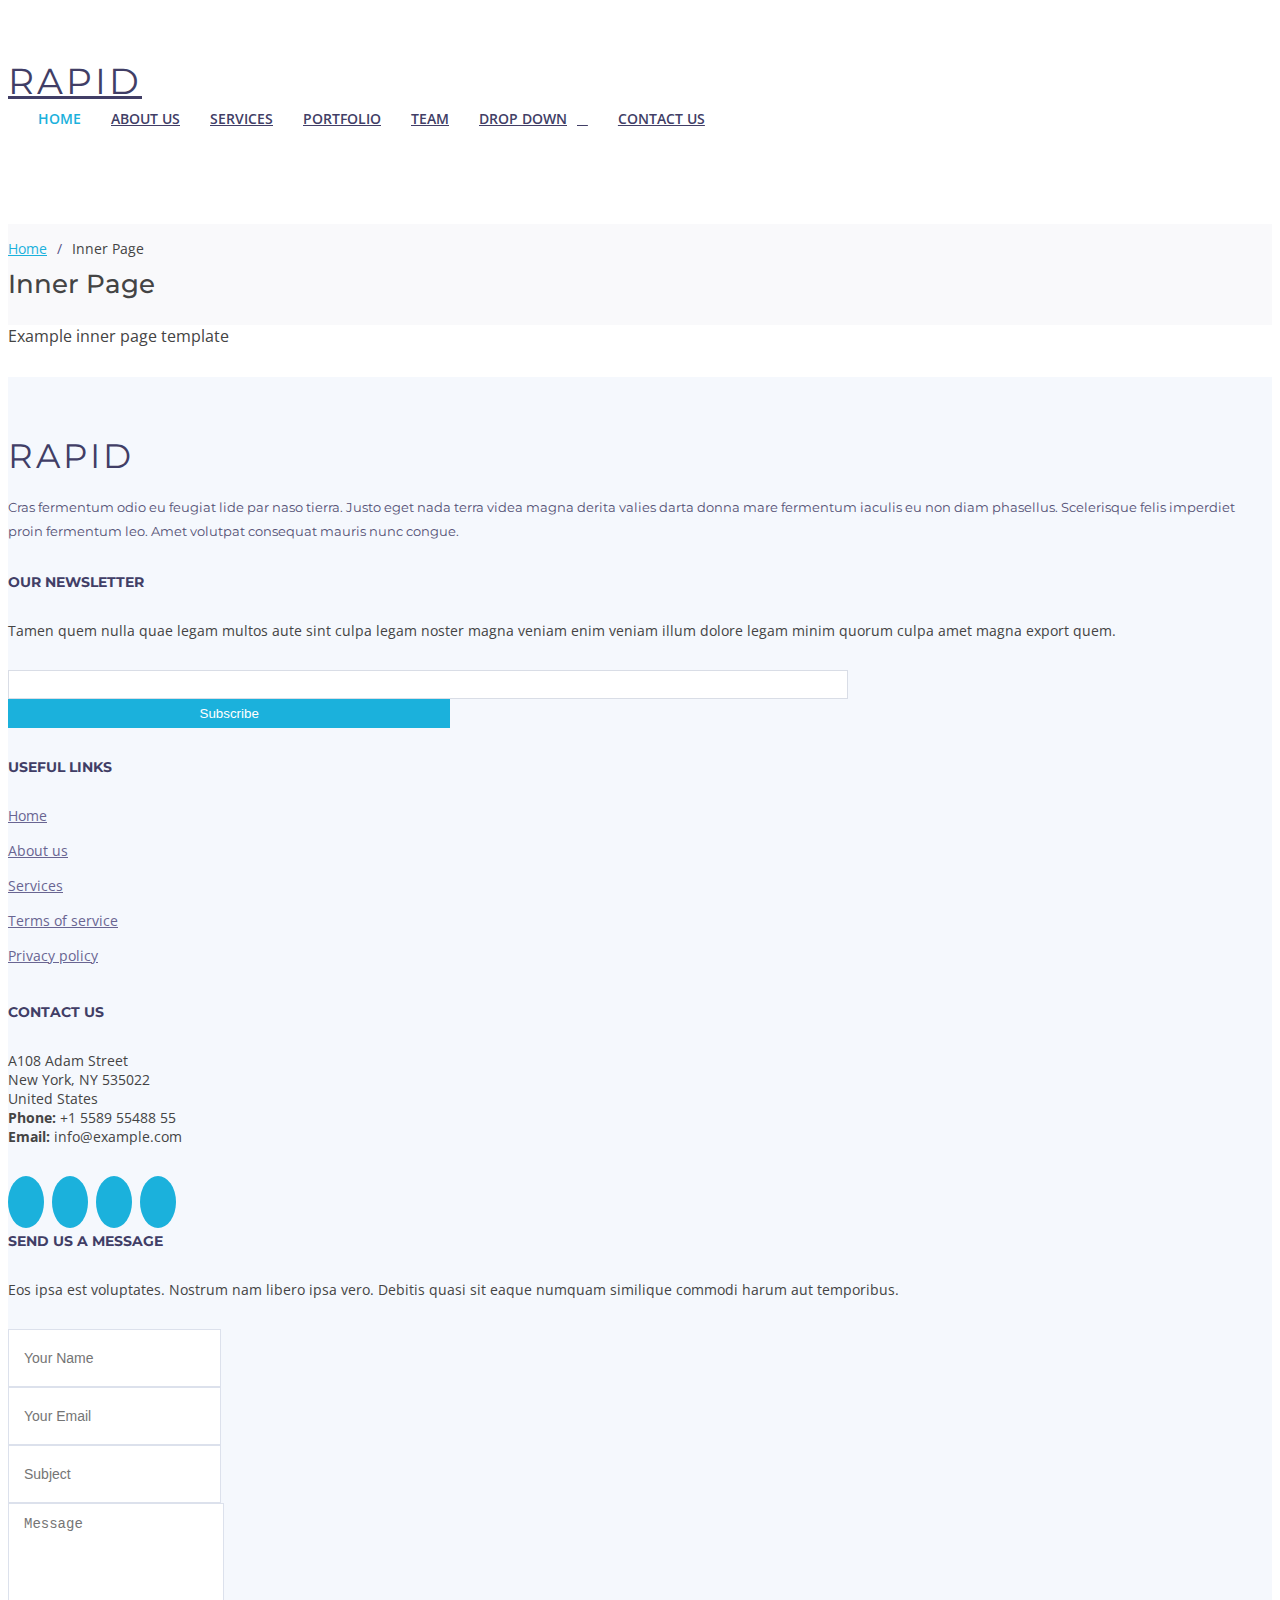
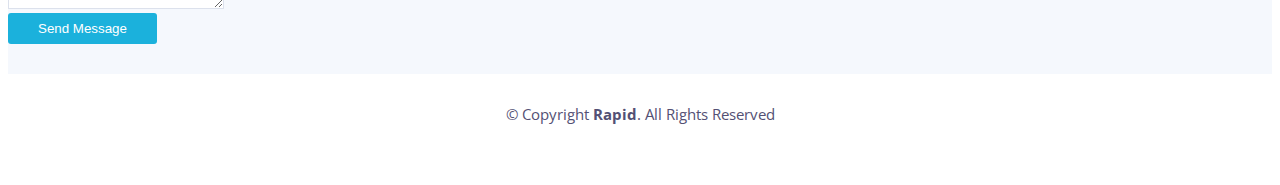
==== inner-page.html @ c9c9fbab "Add files via upload" ====
<!DOCTYPE html>
<html lang="en">

<head>
  <meta charset="utf-8">
  <meta content="width=device-width, initial-scale=1.0" name="viewport">

  <title>Inner Page - Rapid Bootstrap Template</title>
  <meta content="" name="description">
  <meta content="" name="keywords">

  <!-- Favicons -->
  <link href="assets/img/favicon.png" rel="icon">
  <link href="assets/img/apple-touch-icon.png" rel="apple-touch-icon">

  <!-- Google Fonts -->
  <link href="https://fonts.googleapis.com/css?family=Open+Sans:300,300i,400,400i,600,600i,700,700i|Montserrat:300,400,500,600,700" rel="stylesheet">

  <!-- Vendor CSS Files -->
  <link href="assets/vendor/bootstrap/css/bootstrap.min.css" rel="stylesheet">
  <link href="assets/vendor/font-awesome/css/font-awesome.min.css" rel="stylesheet">
  <link href="assets/vendor/ionicons/css/ionicons.min.css" rel="stylesheet">
  <link href="assets/vendor/venobox/venobox.css" rel="stylesheet">
  <link href="assets/vendor/owl.carousel/assets/owl.carousel.min.css" rel="stylesheet">
  <link href="assets/vendor/aos/aos.css" rel="stylesheet">

  <!-- Template Main CSS File -->
  <link href="assets/css/style.css" rel="stylesheet">

  <!-- =======================================================
  * Template Name: Rapid - v2.3.0
  * Template URL: https://bootstrapmade.com/rapid-multipurpose-bootstrap-business-template/
  * Author: BootstrapMade.com
  * License: https://bootstrapmade.com/license/
  ======================================================== -->
</head>

<body>

  <!-- ======= Top Bar ======= -->
  <div id="topbar" class="d-none d-lg-flex align-items-end fixed-top ">
    <div class="container d-flex justify-content-end">
      <div class="social-links">
        <a href="#" class="twitter"><i class="fa fa-twitter"></i></a>
        <a href="#" class="facebook"><i class="fa fa-facebook"></i></a>
        <a href="#" class="linkedin"><i class="fa fa-linkedin"></i></a>
        <a href="#" class="instagram"><i class="fa fa-instagram"></i></a>
      </div>
    </div>
  </div>

  <!-- ======= Header ======= -->
  <header id="header" class="fixed-top ">
    <div class="container d-flex align-items-center">

      <h1 class="logo mr-auto"><a href="index.html">Rapid</a></h1>
      <!-- Uncomment below if you prefer to use an image logo -->
      <!-- <a href="index.html" class="logo mr-auto"><img src="assets/img/logo.png" alt="" class="img-fluid"></a>-->

      <nav class="main-nav d-none d-lg-block">
        <ul>
          <li class="active"><a href="index.html">Home</a></li>
          <li><a href="#about">About Us</a></li>
          <li><a href="#services">Services</a></li>
          <li><a href="#portfolio">Portfolio</a></li>
          <li><a href="#team">Team</a></li>
          <li class="drop-down"><a href="">Drop Down</a>
            <ul>
              <li><a href="#">Drop Down 1</a></li>
              <li class="drop-down"><a href="#">Drop Down 2</a>
                <ul>
                  <li><a href="#">Deep Drop Down 1</a></li>
                  <li><a href="#">Deep Drop Down 2</a></li>
                  <li><a href="#">Deep Drop Down 3</a></li>
                  <li><a href="#">Deep Drop Down 4</a></li>
                  <li><a href="#">Deep Drop Down 5</a></li>
                </ul>
              </li>
              <li><a href="#">Drop Down 3</a></li>
              <li><a href="#">Drop Down 4</a></li>
              <li><a href="#">Drop Down 5</a></li>
            </ul>
          </li>
          <li><a href="#footer">Contact Us</a></li>
        </ul>
      </nav><!-- .main-nav-->

    </div>
  </header><!-- End Header -->

  <main id="main">

    <!-- ======= Breadcrumbs ======= -->
    <section id="breadcrumbs" class="breadcrumbs">
      <div class="container">

        <ol>
          <li><a href="index.html">Home</a></li>
          <li>Inner Page</li>
        </ol>
        <h2>Inner Page</h2>

      </div>
    </section><!-- End Breadcrumbs -->

    <section class="inner-page pt-4">
      <div class="container">
        <p>
          Example inner page template
        </p>
      </div>
    </section>

  </main><!-- End #main -->

  <!-- ======= Footer ======= -->
  <footer id="footer" class="section-bg">
    <div class="footer-top">
      <div class="container">

        <div class="row">

          <div class="col-lg-6">

            <div class="row">

              <div class="col-sm-6">

                <div class="footer-info">
                  <h3>Rapid</h3>
                  <p>Cras fermentum odio eu feugiat lide par naso tierra. Justo eget nada terra videa magna derita valies darta donna mare fermentum iaculis eu non diam phasellus. Scelerisque felis imperdiet proin fermentum leo. Amet volutpat consequat mauris nunc congue.</p>
                </div>

                <div class="footer-newsletter">
                  <h4>Our Newsletter</h4>
                  <p>Tamen quem nulla quae legam multos aute sint culpa legam noster magna veniam enim veniam illum dolore legam minim quorum culpa amet magna export quem.</p>
                  <form action="" method="post">
                    <input type="email" name="email"><input type="submit" value="Subscribe">
                  </form>
                </div>

              </div>

              <div class="col-sm-6">
                <div class="footer-links">
                  <h4>Useful Links</h4>
                  <ul>
                    <li><a href="#">Home</a></li>
                    <li><a href="#about">About us</a></li>
                    <li><a href="#">Services</a></li>
                    <li><a href="#">Terms of service</a></li>
                    <li><a href="#">Privacy policy</a></li>
                  </ul>
                </div>

                <div class="footer-links">
                  <h4>Contact Us</h4>
                  <p>
                    A108 Adam Street <br>
                    New York, NY 535022<br>
                    United States <br>
                    <strong>Phone:</strong> +1 5589 55488 55<br>
                    <strong>Email:</strong> info@example.com<br>
                  </p>
                </div>

                <div class="social-links">
                  <a href="#" class="twitter"><i class="fa fa-twitter"></i></a>
                  <a href="#" class="facebook"><i class="fa fa-facebook"></i></a>
                  <a href="#" class="instagram"><i class="fa fa-instagram"></i></a>
                  <a href="#" class="linkedin"><i class="fa fa-linkedin"></i></a>
                </div>

              </div>

            </div>

          </div>

          <div class="col-lg-6">

            <div class="form">

              <h4>Send us a message</h4>
              <p>Eos ipsa est voluptates. Nostrum nam libero ipsa vero. Debitis quasi sit eaque numquam similique commodi harum aut temporibus.</p>

              <form action="forms/contact.php" method="post" role="form" class="php-email-form">
                <div class="form-group">
                  <input type="text" name="name" class="form-control" id="name" placeholder="Your Name" data-rule="minlen:4" data-msg="Please enter at least 4 chars" />
                  <div class="validate"></div>
                </div>
                <div class="form-group">
                  <input type="email" class="form-control" name="email" id="email" placeholder="Your Email" data-rule="email" data-msg="Please enter a valid email" />
                  <div class="validate"></div>
                </div>
                <div class="form-group">
                  <input type="text" class="form-control" name="subject" id="subject" placeholder="Subject" data-rule="minlen:4" data-msg="Please enter at least 8 chars of subject" />
                  <div class="validate"></div>
                </div>
                <div class="form-group">
                  <textarea class="form-control" name="message" rows="5" data-rule="required" data-msg="Please write something for us" placeholder="Message"></textarea>
                  <div class="validate"></div>
                </div>

                <div class="mb-3">
                  <div class="loading">Loading</div>
                  <div class="error-message"></div>
                  <div class="sent-message">Your message has been sent. Thank you!</div>
                </div>

                <div class="text-center"><button type="submit" title="Send Message">Send Message</button></div>
              </form>

            </div>

          </div>

        </div>

      </div>
    </div>

    <div class="container">
      <div class="copyright">
        &copy; Copyright <strong>Rapid</strong>. All Rights Reserved
      </div>
      <div class="credits">
        <!--
        All the links in the footer should remain intact.
        You can delete the links only if you purchased the pro version.
        Licensing information: https://bootstrapmade.com/license/
        Purchase the pro version with working PHP/AJAX contact form: https://bootstrapmade.com/buy/?theme=Rapid
      -->
        Designed by <a href="https://bootstrapmade.com/">BootstrapMade</a>
      </div>
    </div>
  </footer><!-- End  Footer -->

  <a href="#" class="back-to-top"><i class="fa fa-chevron-up"></i></a>

  <!-- Vendor JS Files -->
  <script src="assets/vendor/jquery/jquery.min.js"></script>
  <script src="assets/vendor/bootstrap/js/bootstrap.bundle.min.js"></script>
  <script src="assets/vendor/jquery.easing/jquery.easing.min.js"></script>
  <script src="assets/vendor/php-email-form/validate.js"></script>
  <script src="assets/vendor/isotope-layout/isotope.pkgd.min.js"></script>
  <script src="assets/vendor/counterup/counterup.min.js"></script>
  <script src="assets/vendor/venobox/venobox.min.js"></script>
  <script src="assets/vendor/owl.carousel/owl.carousel.min.js"></script>
  <script src="assets/vendor/waypoints/jquery.waypoints.min.js"></script>
  <script src="assets/vendor/aos/aos.js"></script>

  <!-- Template Main JS File -->
  <script src="assets/js/main.js"></script>

</body>

</html>
---- assets/css/style.css ----
/**
* Template Name: Rapid - v2.3.0
* Template URL: https://bootstrapmade.com/rapid-multipurpose-bootstrap-business-template/
* Author: BootstrapMade.com
* License: https://bootstrapmade.com/license/
*/

/*--------------------------------------------------------------
# General
--------------------------------------------------------------*/
body {
  background: #fff;
  color: #444;
  font-family: "Open Sans", sans-serif;
}

a {
  color: #1bb1dc;
  transition: 0.5s;
}

a:hover, a:active, a:focus {
  color: #0a98c0;
  outline: none;
  text-decoration: none;
}

p {
  padding: 0;
  margin: 0 0 30px 0;
}

h1, h2, h3, h4, h5, h6 {
  font-family: "Montserrat", sans-serif;
  font-weight: 400;
  margin: 0 0 20px 0;
  padding: 0;
}

/* Back to top button */
.back-to-top {
  position: fixed;
  display: none;
  background: #1bb1dc;
  color: #fff;
  width: 44px;
  height: 44px;
  text-align: center;
  line-height: 1;
  font-size: 16px;
  border-radius: 50%;
  right: 15px;
  bottom: 15px;
  transition: background 0.5s;
  z-index: 11;
}

.back-to-top i {
  padding-top: 12px;
  color: #fff;
}

@media (max-width: 768px) {
  .back-to-top {
    bottom: 15px;
  }
}

/* Prelaoder */
#preloader {
  position: fixed;
  top: 0;
  left: 0;
  right: 0;
  bottom: 0;
  z-index: 9999;
  overflow: hidden;
  background: #fff;
}

#preloader:before {
  content: "";
  position: fixed;
  top: calc(50% - 30px);
  left: calc(50% - 30px);
  border: 6px solid #f2f2f2;
  border-top: 6px solid #1bb1dc;
  border-radius: 50%;
  width: 60px;
  height: 60px;
  -webkit-animation: animate-preloader 1s linear infinite;
  animation: animate-preloader 1s linear infinite;
}

@-webkit-keyframes animate-preloader {
  0% {
    transform: rotate(0deg);
  }
  100% {
    transform: rotate(360deg);
  }
}

@keyframes animate-preloader {
  0% {
    transform: rotate(0deg);
  }
  100% {
    transform: rotate(360deg);
  }
}

/*--------------------------------------------------------------
# Disable aos animation delay on mobile devices
--------------------------------------------------------------*/
@media screen and (max-width: 768px) {
  [data-aos-delay] {
    transition-delay: 0 !important;
  }
}

/*--------------------------------------------------------------
# Top Bar
--------------------------------------------------------------*/
#topbar {
  background: #fff;
  height: 40px;
  font-size: 16px;
  transition: all 0.5s;
}

#topbar.topbar-transparent {
  background: transparent;
}

#topbar.topbar-scrolled {
  top: -40px;
}

#topbar .social-links a {
  color: #413e66;
  padding-left: 20px;
  display: inline-block;
  line-height: 1px;
  transition: 0.3s;
}

#topbar .social-links a:hover {
  color: #1bb1dc;
}

#topbar .social-links a:first-child {
  border-left: 0;
}

/*--------------------------------------------------------------
# Header
--------------------------------------------------------------*/
#header {
  background: #fff;
  transition: all 0.5s;
  z-index: 997;
  padding: 15px 0;
  top: 40px;
}

#header.header-transparent {
  background: transparent;
}

#header.header-scrolled {
  top: 0;
  background: #fff;
  box-shadow: 0px 0px 30px rgba(127, 137, 161, 0.3);
}

#header .logo {
  font-size: 36px;
  margin: 0;
  padding: 0;
  line-height: 1;
  font-weight: 400;
  letter-spacing: 3px;
  text-transform: uppercase;
}

#header .logo a {
  color: #413e66;
}

#header .logo img {
  max-height: 40px;
}

@media (max-width: 992px) {
  #header {
    top: 0;
  }
  #header .logo {
    font-size: 28px;
  }
}

/*--------------------------------------------------------------
# Navigation Menu
--------------------------------------------------------------*/
/* Desktop Navigation */
.main-nav {
  /* Drop Down */
  /* Deep Drop Down */
}

.main-nav, .main-nav * {
  margin: 0;
  padding: 0;
  list-style: none;
}

.main-nav > ul > li {
  position: relative;
  white-space: nowrap;
  float: left;
  padding-left: 30px;
}

.main-nav a {
  display: block;
  position: relative;
  color: #413e66;
  padding: 10px 0;
  transition: 0.3s;
  font-size: 14px;
  font-family: "Open Sans", sans-serif;
  text-transform: uppercase;
  font-weight: 600;
}

.main-nav a:hover, .main-nav .active > a, .main-nav li:hover > a {
  color: #1bb1dc;
  text-decoration: none;
}

.main-nav .drop-down ul {
  display: block;
  position: absolute;
  left: 15px;
  top: calc(100% - 30px);
  z-index: 99;
  opacity: 0;
  visibility: hidden;
  padding: 10px 0;
  background: #fff;
  box-shadow: 0px 0px 30px rgba(127, 137, 161, 0.25);
  transition: ease all 0.3s;
}

.main-nav .drop-down:hover > ul {
  opacity: 1;
  top: 100%;
  visibility: visible;
}

.main-nav .drop-down li {
  min-width: 180px;
  position: relative;
}

.main-nav .drop-down ul a {
  padding: 10px 20px;
  font-size: 14px;
  font-weight: 500;
  text-transform: none;
  color: #065e77;
}

.main-nav .drop-down ul a:hover, .main-nav .drop-down ul .active > a, .main-nav .drop-down ul li:hover > a {
  color: #1bb1dc;
}

.main-nav .drop-down > a:after {
  content: "\f107";
  font-family: FontAwesome;
  padding-left: 10px;
}

.main-nav .drop-down .drop-down ul {
  top: 0;
  left: calc(100% - 30px);
}

.main-nav .drop-down .drop-down:hover > ul {
  opacity: 1;
  top: 0;
  left: 100%;
}

.main-nav .drop-down .drop-down > a {
  padding-right: 35px;
}

.main-nav .drop-down .drop-down > a:after {
  content: "\f105";
  position: absolute;
  right: 15px;
}

/* Mobile Navigation */
.mobile-nav {
  position: fixed;
  top: 0;
  bottom: 0;
  z-index: 9999;
  overflow-y: auto;
  left: -260px;
  width: 260px;
  padding-top: 18px;
  background: rgba(40, 38, 70, 0.8);
  transition: 0.4s;
}

.mobile-nav * {
  margin: 0;
  padding: 0;
  list-style: none;
}

.mobile-nav a {
  display: block;
  position: relative;
  color: #fff;
  padding: 10px 20px;
  font-weight: 500;
}

.mobile-nav a:hover, .mobile-nav .active > a, .mobile-nav li:hover > a {
  color: #8dc2fa;
  text-decoration: none;
}

.mobile-nav .drop-down > a:after {
  content: "\f078";
  font-family: FontAwesome;
  padding-left: 10px;
  position: absolute;
  right: 15px;
}

.mobile-nav .active.drop-down > a:after {
  content: "\f077";
}

.mobile-nav .drop-down > a {
  padding-right: 35px;
}

.mobile-nav .drop-down ul {
  display: none;
  overflow: hidden;
}

.mobile-nav .drop-down li {
  padding-left: 20px;
}

.mobile-nav-toggle {
  position: fixed;
  right: 0;
  top: 0;
  z-index: 9998;
  border: 0;
  background: none;
  font-size: 24px;
  transition: all 0.4s;
  outline: none !important;
  line-height: 1;
  cursor: pointer;
  text-align: right;
}

.mobile-nav-toggle i {
  margin: 18px 18px 0 0;
  color: #065e77;
}

.mobile-nav-overly {
  width: 100%;
  height: 100%;
  z-index: 9997;
  top: 0;
  left: 0;
  position: fixed;
  background: rgba(40, 38, 70, 0.8);
  overflow: hidden;
  display: none;
}

.mobile-nav-active {
  overflow: hidden;
}

.mobile-nav-active .mobile-nav {
  left: 0;
}

.mobile-nav-active .mobile-nav-toggle i {
  color: #fff;
}

/*--------------------------------------------------------------
# Hero Section
--------------------------------------------------------------*/
#hero {
  width: 100%;
  height: 100vh;
  position: relative;
  background: #f5f8fd url("../img/intro-bg.jpg") center top no-repeat;
  background-size: cover;
}

@media (max-width: 767px) {
  #hero {
    height: auto;
    padding: 100px 0 60px 0;
  }
  #hero .container {
    height: auto !important;
  }
  #hero .intro-img {
    width: 80%;
  }
}

@media (min-width: 992px) {
  #hero .intro-info {
    padding-top: 80px;
  }
}

@media (max-width: 767px) {
  #hero .intro-info {
    text-align: center;
    padding-top: 40px;
  }
}

#hero .intro-info h2 {
  color: #413e66;
  margin-bottom: 40px;
  font-size: 48px;
  font-weight: 700;
}

#hero .intro-info h2 span {
  color: #1bb1dc;
}

@media (max-width: 767px) {
  #hero .intro-info h2 {
    font-size: 34px;
    margin-bottom: 30px;
  }
}

#hero .intro-info .btn-get-started, #hero .intro-info .btn-services {
  font-family: "Montserrat", sans-serif;
  font-size: 13px;
  font-weight: 600;
  text-transform: uppercase;
  letter-spacing: 1px;
  display: inline-block;
  padding: 10px 32px;
  border-radius: 4px;
  transition: 0.5s;
  color: #fff;
  background: #1bb1dc;
  color: #fff;
}

#hero .intro-info .btn-get-started:hover, #hero .intro-info .btn-services:hover {
  background: #0a98c0;
}

/*--------------------------------------------------------------
# Sections
--------------------------------------------------------------*/
section {
  overflow: hidden;
}

/* Sections Header
--------------------------------*/
.section-header h3 {
  font-size: 36px;
  color: #413e66;
  text-align: center;
  font-weight: 700;
  position: relative;
  font-family: "Montserrat", sans-serif;
}

.section-header p {
  text-align: center;
  margin: auto;
  font-size: 15px;
  padding-bottom: 60px;
  color: #535074;
  width: 50%;
}

@media (max-width: 767px) {
  .section-header p {
    width: 100%;
  }
}

/* Section with background
--------------------------------*/
.section-bg {
  background: #f5f8fd;
}

/* About Us Section
--------------------------------*/
#about {
  padding: 80px 0;
}

#about .about-content {
  padding-top: 40px;
}

#about .about-content h2 {
  color: #413e66;
  font-family: "Montserrat", sans-serif;
  font-weight: 700;
}

#about .about-content h3 {
  color: #696592;
  font-weight: 400;
  font-size: 22px;
  font-style: italic;
}

#about .about-content ul {
  list-style: none;
  padding: 0;
}

#about .about-content ul li {
  padding-bottom: 10px;
}

#about .about-content ul li i {
  font-size: 20px;
  padding-right: 4px;
  color: #1bb1dc;
}

#about .about-img {
  position: relative;
  margin: 30px 30px 30px 30px;
}

#about .about-img img {
  width: 100%;
  border: 8px solid #fff;
  transition: .5s;
}

#about .about-img img:hover {
  width: 100%;
  transform: scale(1.03);
}

#about .about-img::before {
  position: absolute;
  left: -31px;
  top: -30px;
  width: 90%;
  height: 92%;
  z-index: -1;
  content: '';
  background-color: #ebf1fa;
  transition: .5s;
}

#about .about-img::after {
  position: absolute;
  right: -31px;
  bottom: -30px;
  width: 90%;
  height: 92%;
  z-index: -1;
  content: '';
  background-color: #ebf1fa;
  transition: .5s;
}

/* Services Section
--------------------------------*/
#services {
  padding: 60px 0 40px 0;
}

#services .box {
  padding: 30px;
  position: relative;
  overflow: hidden;
  border-radius: 10px;
  margin: 0 10px 40px 10px;
  background: #fff;
  box-shadow: 0 10px 29px 0 rgba(68, 88, 144, 0.1);
  transition: all 0.3s ease-in-out;
  text-align: center;
}

#services .box:hover {
  transform: scale(1.1);
}

#services .icon {
  margin: 0 auto 15px auto;
  padding-top: 12px;
  display: inline-block;
  text-align: center;
  border-radius: 50%;
  width: 60px;
  height: 60px;
}

#services .icon i {
  font-size: 36px;
  line-height: 1;
}

#services .title {
  font-weight: 700;
  margin-bottom: 15px;
  font-size: 18px;
}

#services .title a {
  color: #111;
}

#services .box:hover .title a {
  color: #1bb1dc;
}

#services .description {
  font-size: 14px;
  line-height: 28px;
  margin-bottom: 0;
  text-align: left;
}

/* Why Us Section
--------------------------------*/
#why-us {
  padding: 60px 0;
}

@media (max-width: 991px) {
  #why-us .why-us-content {
    padding-top: 30px;
  }
}

#why-us .why-us-content .features {
  margin: 0 0 15px 0;
  padding: 0;
}

#why-us .why-us-content .features i {
  font-size: 36px;
  float: left;
}

#why-us .why-us-content .features h4 {
  font-size: 24px;
  font-weight: 600;
  margin-left: 56px;
  color: #413e66;
  margin-bottom: 5px;
}

#why-us .why-us-content .features p {
  font-size: 16px;
  margin-left: 56px;
  color: #555186;
}

#why-us .counters {
  padding-top: 40px;
}

#why-us .counters span {
  font-family: "Montserrat", sans-serif;
  font-weight: bold;
  font-size: 48px;
  display: block;
  color: #555186;
}

#why-us .counters p {
  padding: 0;
  margin: 0 0 20px 0;
  font-family: "Montserrat", sans-serif;
  font-size: 14px;
  color: #8a87b6;
}

/* Call To Action Section
--------------------------------*/
#call-to-action {
  background: #2d2b46;
  background-size: cover;
  padding: 40px 0;
}

#call-to-action .cta-title {
  color: #fff;
  font-size: 28px;
  font-weight: 700;
}

#call-to-action .cta-text {
  color: #fff;
}

@media (min-width: 991px) {
  #call-to-action .cta-btn-container {
    display: flex;
    align-items: center;
    justify-content: flex-end;
  }
}

#call-to-action .cta-btn {
  font-family: "Montserrat", sans-serif;
  font-weight: 700;
  font-size: 16px;
  letter-spacing: 1px;
  display: inline-block;
  padding: 8px 26px;
  border-radius: 3px;
  transition: 0.5s;
  margin: 10px;
  border: 3px solid #fff;
  color: #fff;
}

#call-to-action .cta-btn:hover {
  background: #1bb1dc;
  border: 3px solid #1bb1dc;
}

/* Features Section
--------------------------------*/
#features {
  padding: 80px 0;
}

#features h4 {
  font-weight: 600;
  font-size: 24px;
}

/* Portfolio Section
--------------------------------*/
#portfolio {
  padding: 60px 0;
}

#portfolio #portfolio-flters {
  padding: 0;
  margin: 5px 0 35px 0;
  list-style: none;
  text-align: center;
}

#portfolio #portfolio-flters li {
  cursor: pointer;
  margin: 15px 15px 15px 0;
  display: inline-block;
  padding: 6px 10px;
  font-size: 16px;
  line-height: 20px;
  color: #413e66;
  margin-bottom: 5px;
  transition: all 0.3s ease-in-out;
}

#portfolio #portfolio-flters li:hover, #portfolio #portfolio-flters li.filter-active {
  color: #1bb1dc;
}

#portfolio #portfolio-flters li:last-child {
  margin-right: 0;
}

#portfolio .portfolio-item {
  position: relative;
  overflow: hidden;
  margin-bottom: 30px;
}

#portfolio .portfolio-item .portfolio-wrap {
  overflow: hidden;
  position: relative;
  margin: 0;
}

#portfolio .portfolio-item .portfolio-wrap:hover img {
  opacity: 0.4;
  transition: 0.3s;
}

#portfolio .portfolio-item .portfolio-wrap .portfolio-info {
  position: absolute;
  top: 0;
  right: 0;
  bottom: 0;
  left: 0;
  display: flex;
  justify-content: center;
  align-items: center;
  flex-direction: column;
  text-align: center;
  opacity: 0;
  transition: 0.2s linear;
}

#portfolio .portfolio-item .portfolio-wrap .portfolio-info h4 {
  font-size: 22px;
  line-height: 1px;
  font-weight: 700;
  margin-bottom: 14px;
  padding-bottom: 0;
}

#portfolio .portfolio-item .portfolio-wrap .portfolio-info h4 a {
  color: #fff;
}

#portfolio .portfolio-item .portfolio-wrap .portfolio-info h4 a:hover {
  color: #1bb1dc;
}

#portfolio .portfolio-item .portfolio-wrap .portfolio-info p {
  padding: 0;
  margin: 0;
  color: #f8fcff;
  font-weight: 500;
  font-size: 14px;
  text-transform: uppercase;
}

#portfolio .portfolio-item .portfolio-wrap .portfolio-info .link-preview, #portfolio .portfolio-item .portfolio-wrap .portfolio-info .link-details {
  display: inline-block;
  line-height: 1;
  text-align: center;
  width: 36px;
  height: 36px;
  background: #1bb1dc;
  border-radius: 50%;
  margin: 10px 4px 0 4px;
}

#portfolio .portfolio-item .portfolio-wrap .portfolio-info .link-preview i, #portfolio .portfolio-item .portfolio-wrap .portfolio-info .link-details i {
  padding-top: 6px;
  font-size: 22px;
  color: #fff;
}

#portfolio .portfolio-item .portfolio-wrap .portfolio-info .link-preview:hover, #portfolio .portfolio-item .portfolio-wrap .portfolio-info .link-details:hover {
  background: #42c3e8;
}

#portfolio .portfolio-item .portfolio-wrap .portfolio-info .link-preview:hover i, #portfolio .portfolio-item .portfolio-wrap .portfolio-info .link-details:hover i {
  color: #fff;
}

#portfolio .portfolio-item .portfolio-wrap:hover {
  background: #282646;
}

#portfolio .portfolio-item .portfolio-wrap:hover .portfolio-info {
  opacity: 1;
}

/* Testimonials Section
--------------------------------*/
#testimonials {
  padding: 60px 0;
}

#testimonials .section-header {
  margin-bottom: 40px;
}

@media (max-width: 767px) {
  #testimonials .testimonial-item {
    text-align: center;
  }
}

#testimonials .testimonial-item .testimonial-img {
  width: 120px;
  border-radius: 50%;
  border: 4px solid #fff;
  float: left;
}

@media (max-width: 767px) {
  #testimonials .testimonial-item .testimonial-img {
    float: none;
    margin: auto;
  }
}

#testimonials .testimonial-item h3 {
  font-size: 20px;
  font-weight: bold;
  margin: 10px 0 5px 0;
  color: #111;
  margin-left: 140px;
}

#testimonials .testimonial-item h4 {
  font-size: 14px;
  color: #999;
  margin: 0 0 15px 0;
  margin-left: 140px;
}

#testimonials .testimonial-item p {
  font-style: italic;
  margin: 0 0 15px 140px;
}

@media (min-width: 992px) {
  #testimonials .testimonial-item p {
    width: 80%;
  }
}

@media (max-width: 767px) {
  #testimonials .testimonial-item h3, #testimonials .testimonial-item h4, #testimonials .testimonial-item p {
    margin-left: 0;
  }
}

#testimonials .owl-nav, #testimonials .owl-dots {
  margin-top: 5px;
  text-align: center;
}

#testimonials .owl-dot {
  display: inline-block;
  margin: 0 5px;
  width: 12px;
  height: 12px;
  border-radius: 50%;
  background-color: #ddd;
}

#testimonials .owl-dot.active {
  background-color: #1bb1dc;
}

/* Team Section
--------------------------------*/
#team {
  padding: 60px 0;
}

#team .member {
  text-align: center;
  margin-bottom: 20px;
  position: relative;
  overflow: hidden;
}

#team .member .member-info {
  display: flex;
  justify-content: center;
  align-items: center;
  position: absolute;
  bottom: 0;
  left: 0;
  right: 0;
  transition: 0.2s;
  padding: 15px 0;
  background: rgba(29, 28, 41, 0.6);
}

#team .member .member-info-content {
  transition: margin 0.2s;
  height: 40px;
  transition: height 0.4s;
}

#team .member:hover .member-info {
  transition: 0.4s;
}

#team .member:hover .member-info-content {
  height: 80px;
}

#team .member h4 {
  font-weight: 700;
  margin-bottom: 2px;
  font-size: 18px;
  color: #fff;
}

#team .member span {
  font-style: italic;
  display: block;
  font-size: 13px;
  color: #fff;
}

#team .member .social {
  margin-top: 15px;
}

#team .member .social a {
  transition: none;
  color: #fff;
}

#team .member .social a:hover {
  color: #1bb1dc;
}

#team .member .social i {
  font-size: 18px;
  margin: 0 2px;
}

/* Clients Section
--------------------------------*/
#clients {
  padding: 60px 0;
}

#clients img {
  max-width: 80%;
  opacity: 0.5;
  transition: 0.3s;
  padding: 15px 0;
}

#clients img:hover {
  opacity: 1;
}

#clients .owl-nav, #clients .owl-dots {
  margin-top: 5px;
  text-align: center;
}

#clients .owl-dot {
  display: inline-block;
  margin: 0 5px;
  width: 12px;
  height: 12px;
  border-radius: 50%;
  background-color: #ddd;
}

#clients .owl-dot.active {
  background-color: #1bb1dc;
}

/* Pricing Section
--------------------------------*/
#pricing {
  padding: 80px 0;
}

@media (max-width: 991px) {
  #pricing {
    padding-bottom: 30px;
  }
}

#pricing .card {
  border: 0;
  border-radius: 0px;
  box-shadow: 0 3px 0px 0 rgba(65, 62, 102, 0.08);
  transition: all .3s ease-in-out;
  padding: 36px 0;
  position: relative;
}

@media (max-width: 991px) {
  #pricing .card {
    margin-bottom: 50px;
  }
}

#pricing .card:after {
  content: '';
  position: absolute;
  top: 0;
  left: 0;
  width: 0%;
  height: 5px;
  background-color: #1bb1dc;
  transition: 0.5s;
}

#pricing .card:hover {
  transform: scale(1.05);
  box-shadow: 0 20px 35px 0 rgba(0, 0, 0, 0.08);
}

#pricing .card:hover:after {
  width: 100%;
}

#pricing .card .card-header {
  background-color: white;
  border-bottom: 0px;
  -moz-text-align-last: center;
  text-align-last: center;
}

#pricing .card .card-title {
  margin-bottom: 16px;
  color: #535074;
}

#pricing .card .card-block {
  padding-top: 0;
  text-align: center;
}

#pricing .card .list-group-item {
  border: 0px;
  padding: 6px;
  color: #413e66;
  font-weight: 300;
}

#pricing .card h3 {
  font-size: 64px;
  margin-bottom: 0px;
  color: #535074;
}

#pricing .card h3 .currency {
  font-size: 30px;
  position: relative;
  font-weight: 400;
  top: -30px;
  letter-spacing: 0px;
}

#pricing .card h3 .period {
  font-size: 16px;
  color: #6c67a3;
  letter-spacing: 0px;
}

#pricing .card .list-group {
  margin-bottom: 15px;
}

#pricing .card .btn {
  text-transform: uppercase;
  font-size: 13px;
  font-weight: 500;
  color: #5f5b96;
  border-radius: 0;
  padding: 10px 24px;
  letter-spacing: 1px;
  border-radius: 3px;
  display: inline-block;
  background: #1bb1dc;
  color: #fff;
}

#pricing .card .btn:hover {
  background: #0a98c0;
}

/* Frequently Asked Questions Section
--------------------------------*/
#faq {
  padding: 60px 0;
  overflow: hidden;
}

#faq #faq-list {
  padding: 0;
  list-style: none;
}

#faq #faq-list li {
  border-bottom: 1px solid #ebebeb;
}

#faq #faq-list a {
  padding: 22px 0;
  display: block;
  position: relative;
  font-family: "Montserrat", sans-serif;
  font-size: 20px;
  line-height: 1;
  font-weight: 400;
  padding-right: 20px;
}

#faq #faq-list i {
  font-size: 24px;
  position: absolute;
  right: 0;
  top: 20px;
}

#faq #faq-list p {
  margin-bottom: 20px;
}

@media (max-width: 768px) {
  #faq #faq-list a {
    font-size: 18px;
  }
  #faq #faq-list i {
    top: 13px;
  }
}

#faq #faq-list a.collapse {
  color: #1bb1dc;
}

#faq #faq-list a.collapsed {
  color: #000;
}

#faq #faq-list a.collapsed i::before {
  content: "\f2c7" !important;
}

/*--------------------------------------------------------------
# Breadcrumbs
--------------------------------------------------------------*/
.breadcrumbs {
  padding: 15px 0;
  background: #f9f9fb;
  min-height: 40px;
  margin-top: 110px;
}

@media (max-width: 992px) {
  .breadcrumbs {
    margin-top: 58px;
  }
}

.breadcrumbs h2 {
  font-size: 26px;
  font-weight: 500;
  margin-bottom: 10px;
}

.breadcrumbs ol {
  display: flex;
  flex-wrap: wrap;
  list-style: none;
  padding: 0 0 10px 0;
  margin: 0;
  font-size: 14px;
}

.breadcrumbs ol li + li {
  padding-left: 10px;
}

.breadcrumbs ol li + li::before {
  display: inline-block;
  padding-right: 10px;
  color: #555186;
  content: "/";
}

/*--------------------------------------------------------------
# Portfolio Details
--------------------------------------------------------------*/
.portfolio-details {
  padding-top: 40px;
}

.portfolio-details .portfolio-details-container {
  position: relative;
}

.portfolio-details .portfolio-details-carousel {
  position: relative;
  z-index: 1;
}

.portfolio-details .portfolio-details-carousel .owl-nav, .portfolio-details .portfolio-details-carousel .owl-dots {
  margin-top: 5px;
  text-align: left;
}

.portfolio-details .portfolio-details-carousel .owl-dot {
  display: inline-block;
  margin: 0 10px 0 0;
  width: 12px;
  height: 12px;
  border-radius: 50%;
  background-color: #ddd !important;
}

.portfolio-details .portfolio-details-carousel .owl-dot.active {
  background-color: #1bb1dc !important;
}

.portfolio-details .portfolio-info {
  padding: 30px;
  position: absolute;
  right: 0;
  bottom: -70px;
  background: #fff;
  box-shadow: 0px 2px 15px rgba(0, 0, 0, 0.1);
  z-index: 2;
}

.portfolio-details .portfolio-info h3 {
  font-size: 22px;
  font-weight: 700;
  margin-bottom: 20px;
  padding-bottom: 20px;
  border-bottom: 1px solid #eee;
}

.portfolio-details .portfolio-info ul {
  list-style: none;
  padding: 0;
  font-size: 15px;
}

.portfolio-details .portfolio-info ul li + li {
  margin-top: 10px;
}

.portfolio-details .portfolio-description {
  padding-top: 50px;
}

.portfolio-details .portfolio-description h2 {
  width: 50%;
  font-size: 26px;
  font-weight: 700;
  margin-bottom: 20px;
}

.portfolio-details .portfolio-description p {
  padding: 0 0 0 0;
}

@media (max-width: 992px) {
  .portfolio-details .portfolio-description h3 {
    width: 100%;
  }
  .portfolio-details .portfolio-info {
    position: static;
    margin-top: 30px;
  }
}

/*--------------------------------------------------------------
# Footer
--------------------------------------------------------------*/
#footer {
  padding: 0 0 30px 0;
  font-size: 14px;
  background: #fff;
}

#footer .footer-top {
  padding: 60px 0 30px 0;
  background: #f5f8fd;
}

#footer .footer-top .footer-info {
  margin-bottom: 30px;
}

#footer .footer-top .footer-info h3 {
  font-size: 34px;
  margin: 0 0 20px 0;
  padding: 2px 0 2px 0;
  line-height: 1;
  font-family: "Montserrat", sans-serif;
  color: #413e66;
  font-weight: 400;
  letter-spacing: 3px;
  text-transform: uppercase;
}

#footer .footer-top .footer-info p {
  font-size: 13px;
  line-height: 24px;
  margin-bottom: 0;
  font-family: "Montserrat", sans-serif;
  color: #535074;
}

#footer .footer-top .social-links a {
  font-size: 18px;
  display: inline-block;
  background: #1bb1dc;
  color: #fff;
  line-height: 1;
  padding: 8px 0;
  margin-right: 4px;
  border-radius: 50%;
  text-align: center;
  width: 36px;
  height: 36px;
  transition: 0.3s;
}

#footer .footer-top .social-links a:hover {
  background: #0a98c0;
  color: #fff;
}

@media (max-width: 574px) {
  #footer .footer-top .social-links a {
    margin-bottom: 25px;
  }
}

#footer .footer-top h4 {
  font-size: 14px;
  font-weight: bold;
  color: #413e66;
  text-transform: uppercase;
  position: relative;
  padding-bottom: 10px;
}

#footer .footer-top .footer-links {
  margin-bottom: 30px;
}

#footer .footer-top .footer-links ul {
  list-style: none;
  padding: 0;
  margin: 0;
}

#footer .footer-top .footer-links ul li {
  padding: 8px 0;
}

#footer .footer-top .footer-links ul li:first-child {
  padding-top: 0;
}

#footer .footer-top .footer-links ul a {
  color: #696592;
}

#footer .footer-top .footer-links ul a:hover {
  color: #1bb1dc;
}

#footer .footer-top .footer-contact {
  margin-bottom: 30px;
}

#footer .footer-top .footer-contact p {
  line-height: 26px;
}

#footer .footer-top .footer-newsletter {
  margin-bottom: 30px;
}

#footer .footer-top .footer-newsletter input[type="email"] {
  border: 0;
  padding: 6px 8px;
  width: 65%;
  border: 1px solid #d9dde6;
}

#footer .footer-top .footer-newsletter input[type="submit"] {
  background: #1bb1dc;
  border: 1px solid #1bb1dc;
  width: 35%;
  padding: 6px 0;
  text-align: center;
  color: #fff;
  transition: 0.3s;
  cursor: pointer;
}

#footer .footer-top .footer-newsletter input[type="submit"]:hover {
  background: #0a98c0;
}

#footer .php-email-form .validate {
  display: none;
  color: red;
  margin: 0 0 15px 0;
  font-weight: 400;
  font-size: 13px;
}

#footer .php-email-form .error-message {
  display: none;
  color: #fff;
  background: #ed3c0d;
  text-align: left;
  padding: 15px;
  font-weight: 600;
}

#footer .php-email-form .error-message br + br {
  margin-top: 25px;
}

#footer .php-email-form .sent-message {
  display: none;
  color: #fff;
  background: #18d26e;
  text-align: center;
  padding: 15px;
  font-weight: 600;
}

#footer .php-email-form .loading {
  display: none;
  background: #fff;
  text-align: center;
  padding: 15px;
}

#footer .php-email-form .loading:before {
  content: "";
  display: inline-block;
  border-radius: 50%;
  width: 24px;
  height: 24px;
  margin: 0 10px -6px 0;
  border: 3px solid #18d26e;
  border-top-color: #eee;
  -webkit-animation: animate-loading 1s linear infinite;
  animation: animate-loading 1s linear infinite;
}

#footer .php-email-form input, #footer .php-email-form textarea {
  border-radius: 0;
  box-shadow: none;
  border: 1px solid #dce1ec;
  font-size: 14px;
}

#footer .php-email-form input::focus, #footer .php-email-form textarea::focus {
  background-color: #1bb1dc;
}

#footer .php-email-form input {
  padding: 20px 15px;
}

#footer .php-email-form textarea {
  padding: 12px 15px;
}

#footer .php-email-form button[type="submit"] {
  background: #1bb1dc;
  border: 0;
  border-radius: 3px;
  padding: 8px 30px;
  color: #fff;
  transition: 0.3s;
}

#footer .php-email-form button[type="submit"]:hover {
  background: #0a98c0;
  cursor: pointer;
}

@-webkit-keyframes animate-loading {
  0% {
    transform: rotate(0deg);
  }
  100% {
    transform: rotate(360deg);
  }
}

@keyframes animate-loading {
  0% {
    transform: rotate(0deg);
  }
  100% {
    transform: rotate(360deg);
  }
}

#footer .copyright {
  text-align: center;
  padding-top: 30px;
  color: #535074;
  font-size: 15px;
}

#footer .credits {
  text-align: center;
  font-size: 14px;
  padding-top: 4px;
  color: #fff;
}

#footer .credits a {
  color: #fff;
}

#footer .credits a:hover {
  color: #fff;
}
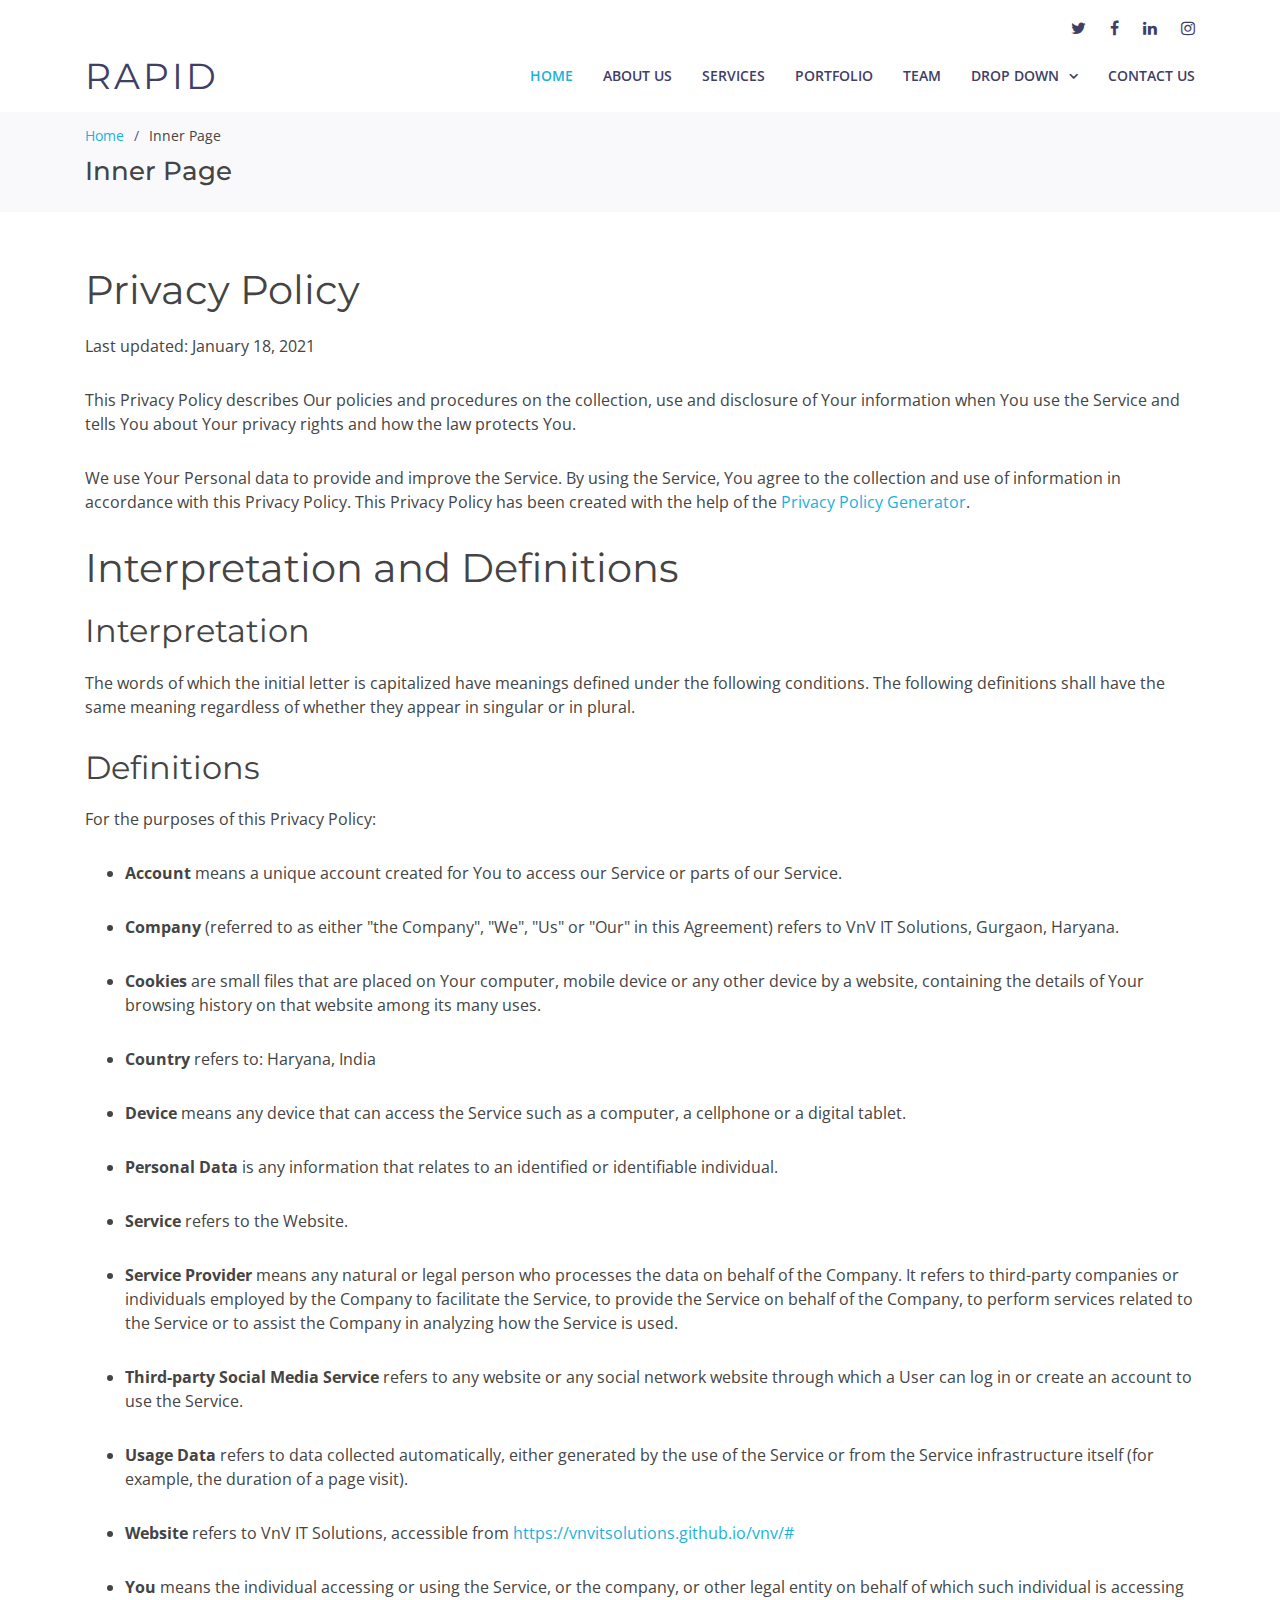
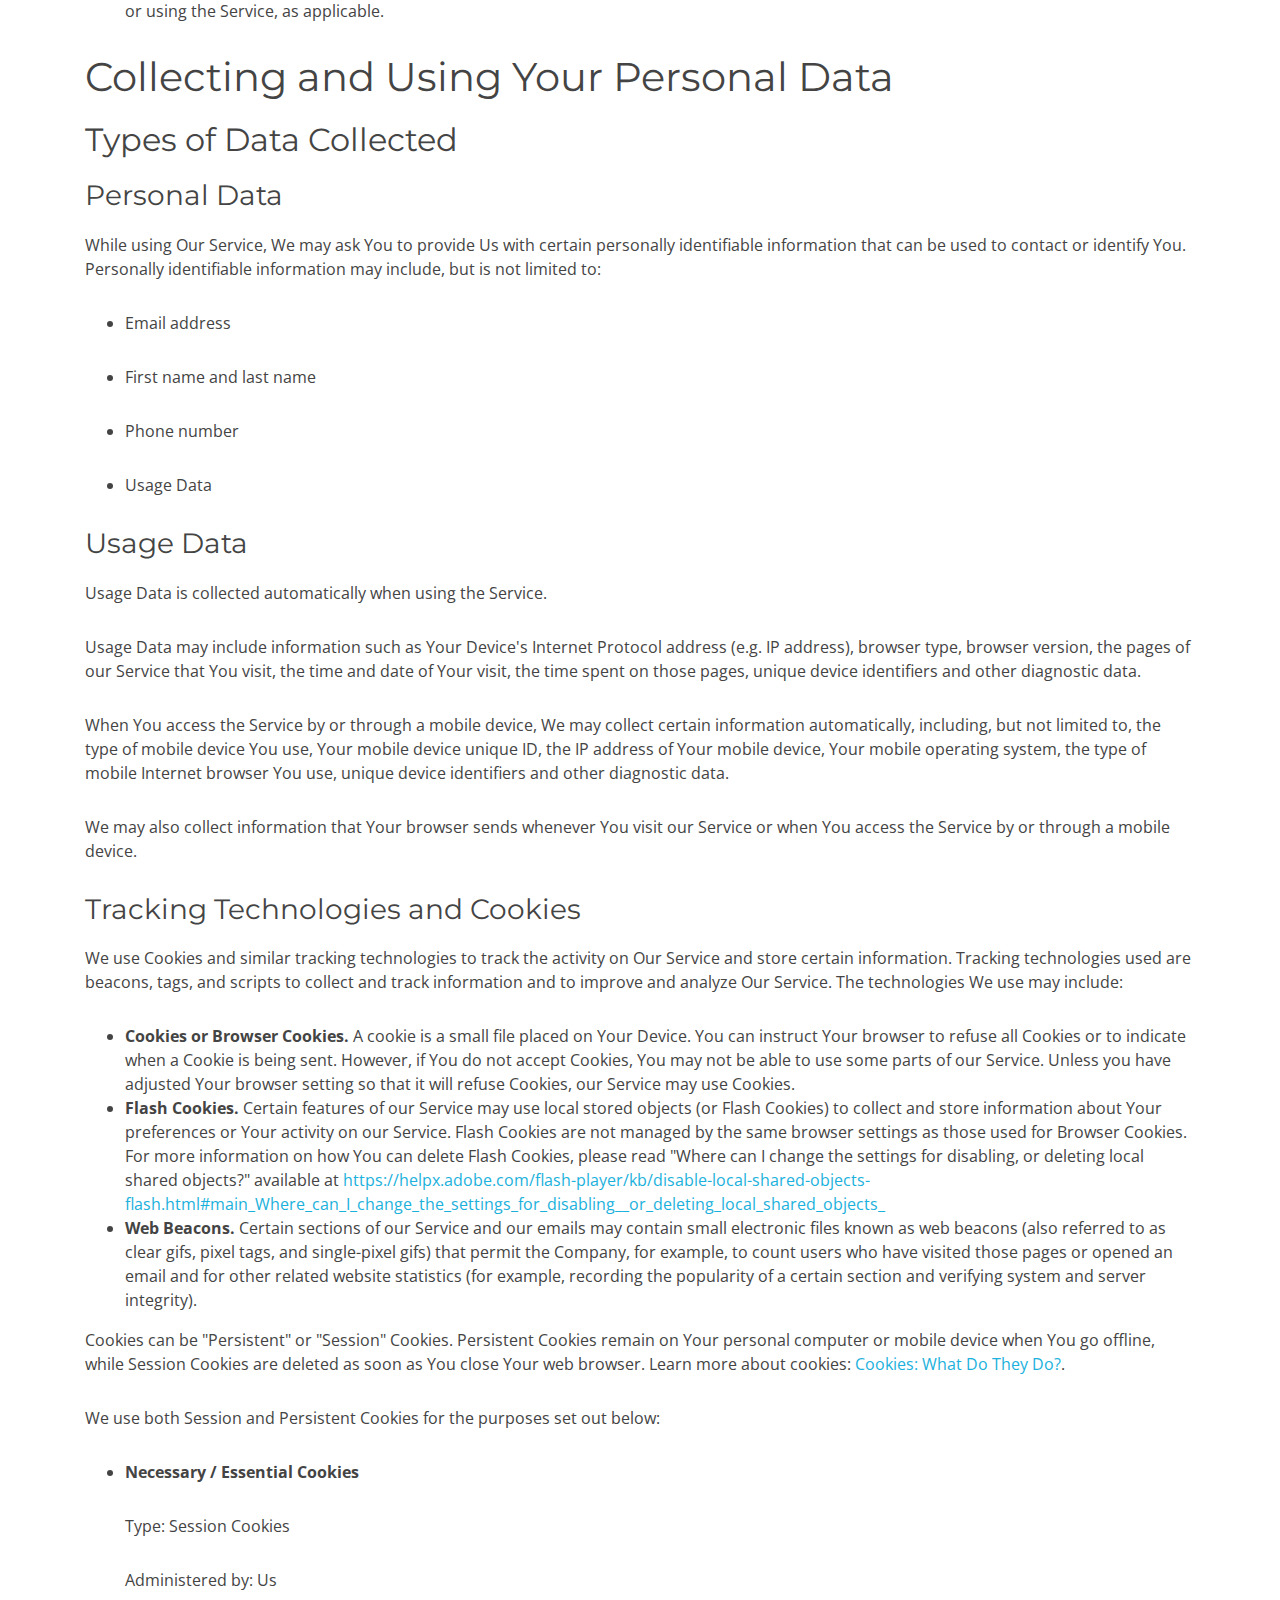
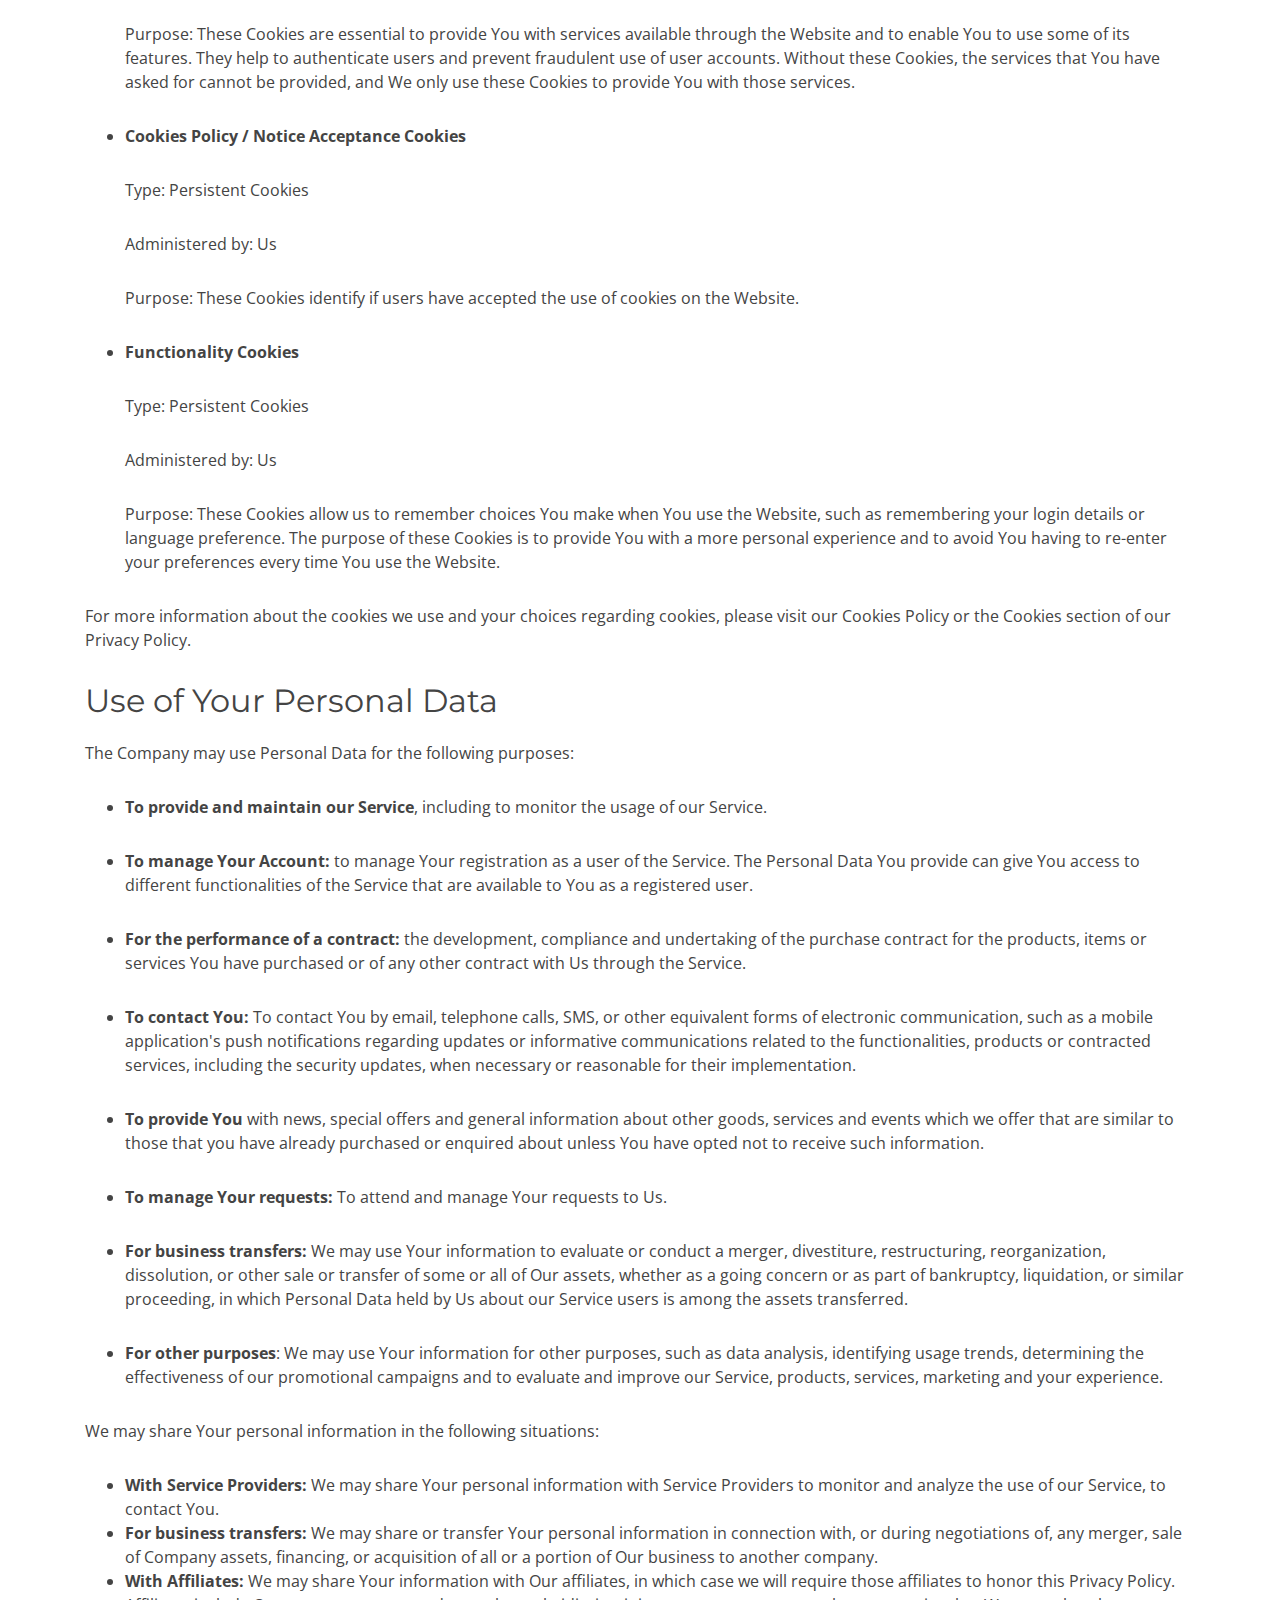
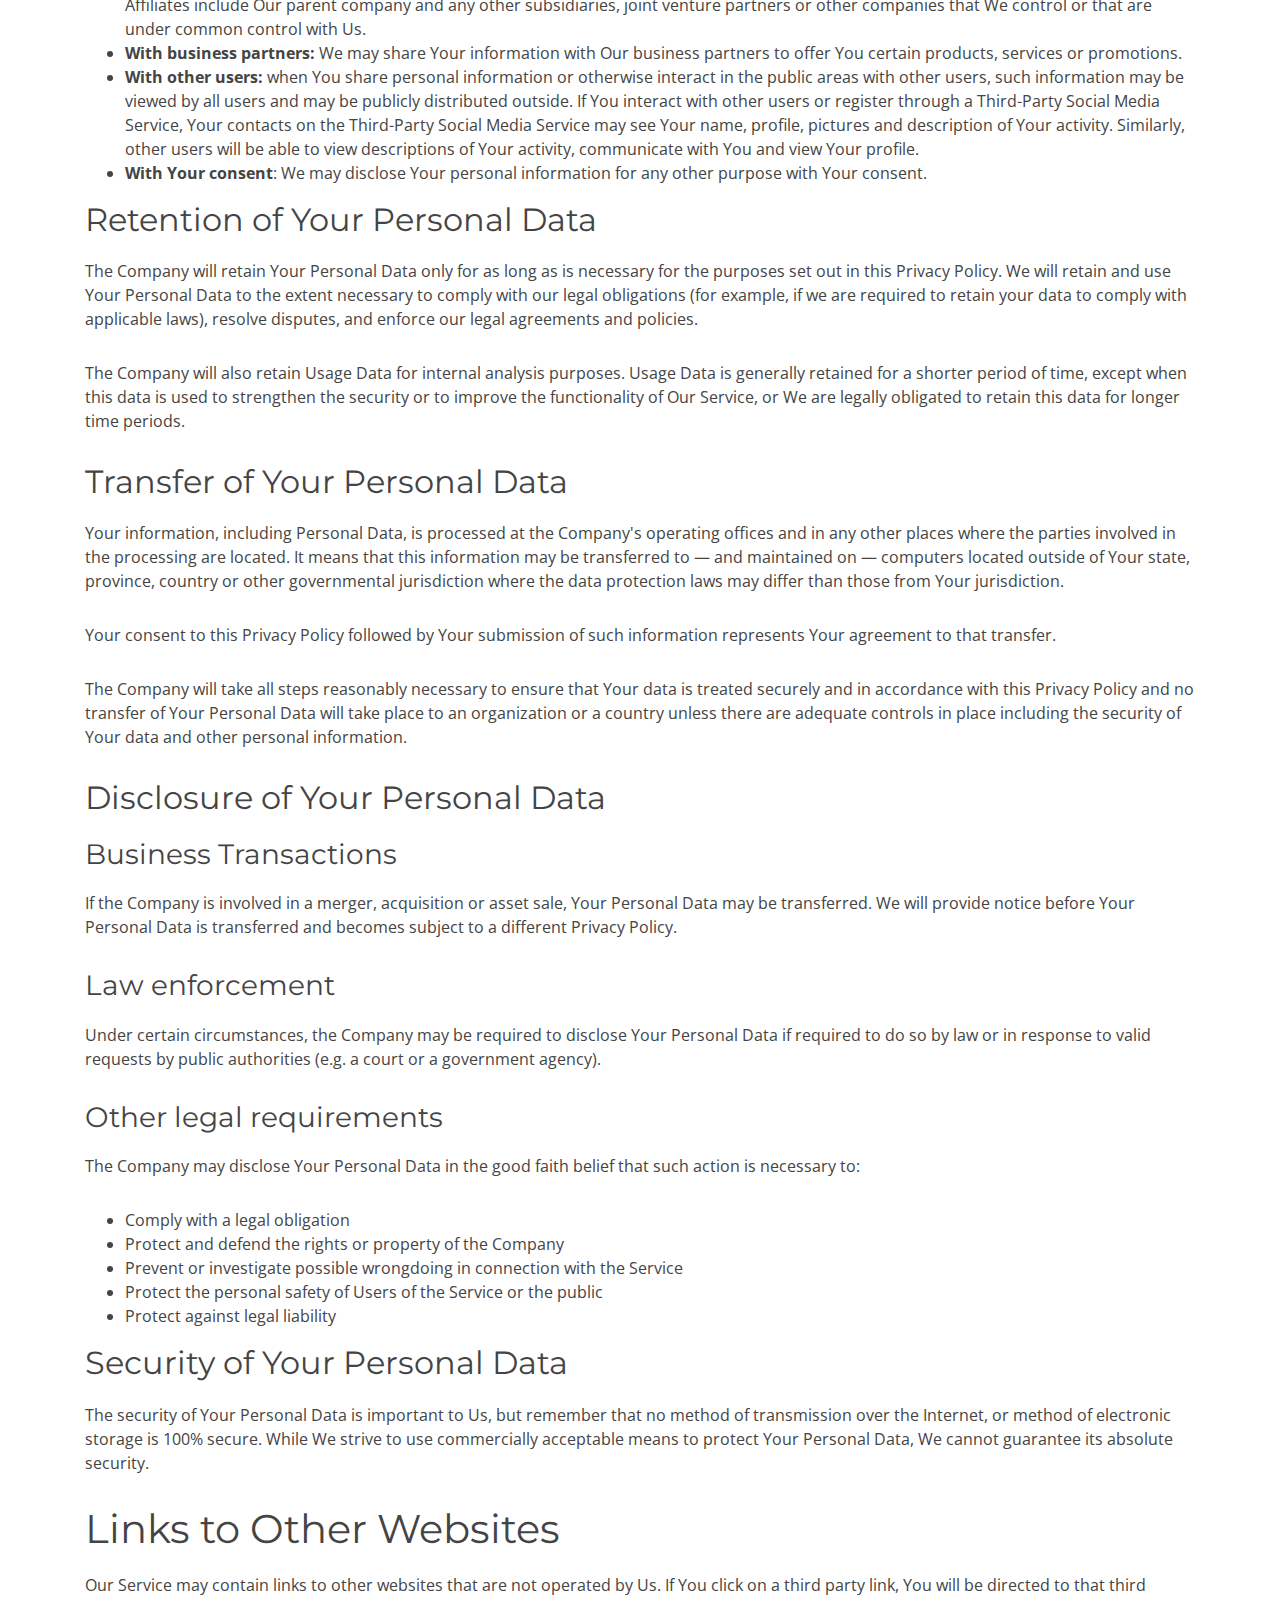
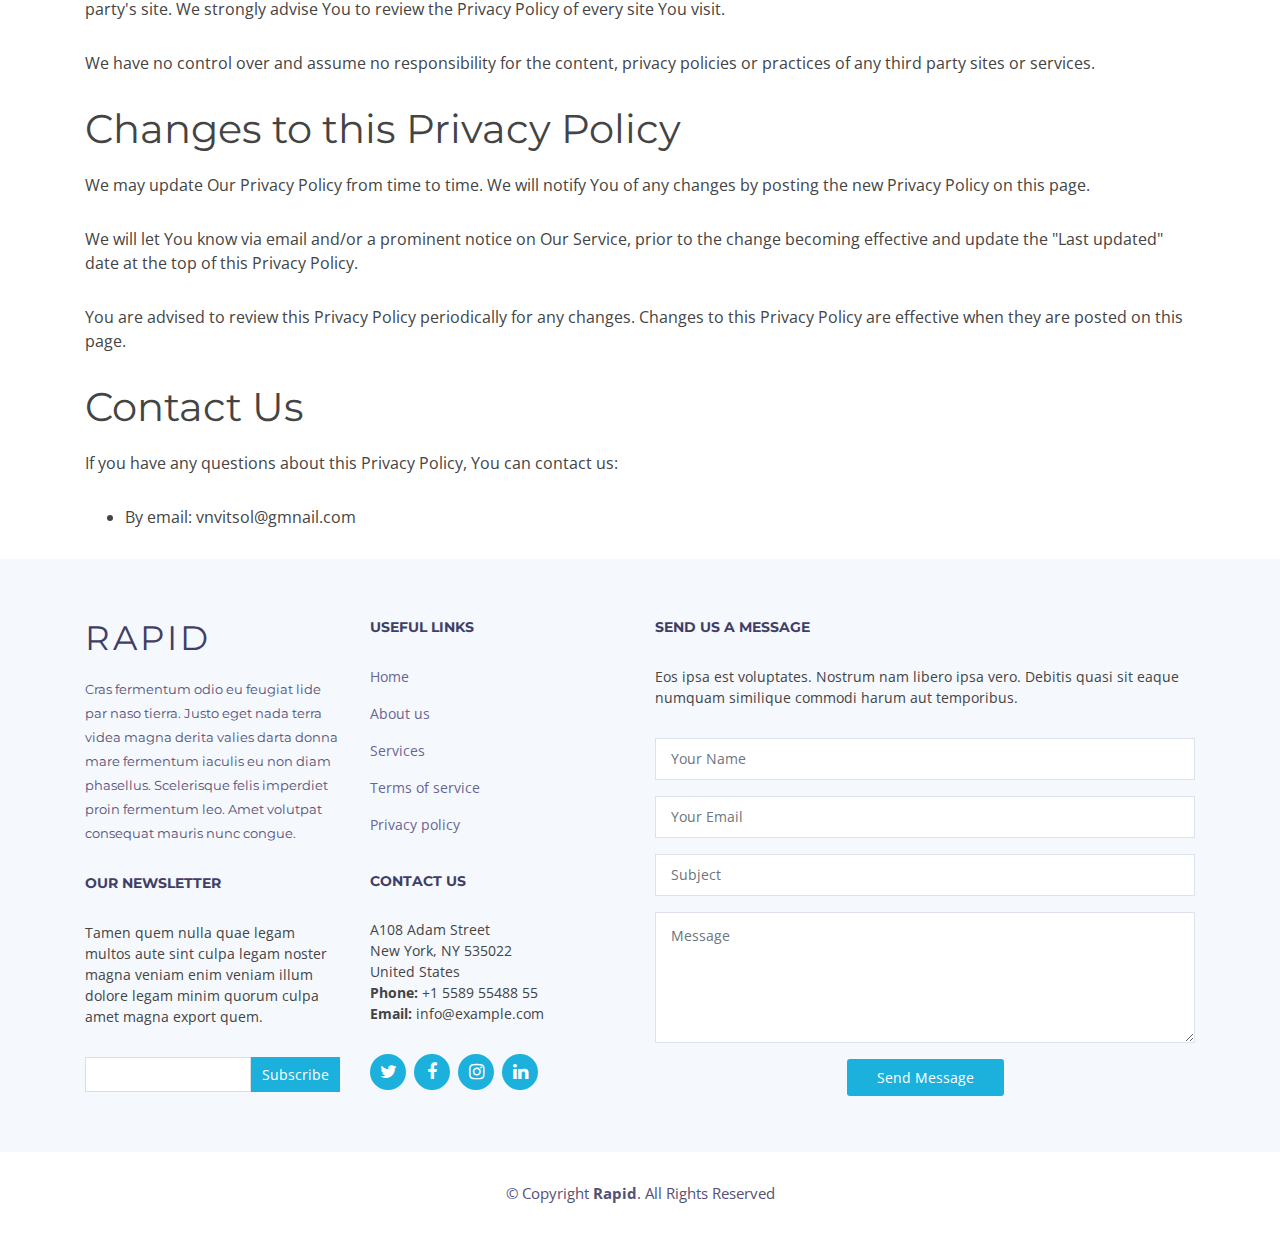
==== commit 07383fe6: "MAC till 19 jan" ====
--- a/inner-page.html
+++ b/inner-page.html
@@ -106,7 +106,179 @@
     <section class="inner-page pt-4">
       <div class="container">
         <p>
-          Example inner page template
+          <h1>Privacy Policy</h1>
+          <p>Last updated: January 18, 2021</p>
+          <p>This Privacy Policy describes Our policies and procedures on the collection, use and disclosure of Your information when You use the Service and tells You about Your privacy rights and how the law protects You.</p>
+          <p>We use Your Personal data to provide and improve the Service. By using the Service, You agree to the collection and use of information in accordance with this Privacy Policy. This Privacy Policy has been created with the help of the <a href="https://www.freeprivacypolicy.com/free-privacy-policy-generator/" target="_blank">Privacy Policy Generator</a>.</p>
+          <h1>Interpretation and Definitions</h1>
+          <h2>Interpretation</h2>
+          <p>The words of which the initial letter is capitalized have meanings defined under the following conditions. The following definitions shall have the same meaning regardless of whether they appear in singular or in plural.</p>
+          <h2>Definitions</h2>
+          <p>For the purposes of this Privacy Policy:</p>
+          <ul>
+          <li>
+          <p><strong>Account</strong> means a unique account created for You to access our Service or parts of our Service.</p>
+          </li>
+          <li>
+          <p><strong>Company</strong> (referred to as either &quot;the Company&quot;, &quot;We&quot;, &quot;Us&quot; or &quot;Our&quot; in this Agreement) refers to VnV IT Solutions, Gurgaon, Haryana.</p>
+          </li>
+          <li>
+          <p><strong>Cookies</strong> are small files that are placed on Your computer, mobile device or any other device by a website, containing the details of Your browsing history on that website among its many uses.</p>
+          </li>
+          <li>
+          <p><strong>Country</strong> refers to: Haryana,  India</p>
+          </li>
+          <li>
+          <p><strong>Device</strong> means any device that can access the Service such as a computer, a cellphone or a digital tablet.</p>
+          </li>
+          <li>
+          <p><strong>Personal Data</strong> is any information that relates to an identified or identifiable individual.</p>
+          </li>
+          <li>
+          <p><strong>Service</strong> refers to the Website.</p>
+          </li>
+          <li>
+          <p><strong>Service Provider</strong> means any natural or legal person who processes the data on behalf of the Company. It refers to third-party companies or individuals employed by the Company to facilitate the Service, to provide the Service on behalf of the Company, to perform services related to the Service or to assist the Company in analyzing how the Service is used.</p>
+          </li>
+          <li>
+          <p><strong>Third-party Social Media Service</strong> refers to any website or any social network website through which a User can log in or create an account to use the Service.</p>
+          </li>
+          <li>
+          <p><strong>Usage Data</strong> refers to data collected automatically, either generated by the use of the Service or from the Service infrastructure itself (for example, the duration of a page visit).</p>
+          </li>
+          <li>
+          <p><strong>Website</strong> refers to VnV IT Solutions, accessible from <a href="https://vnvitsolutions.github.io/vnv/#" rel="external nofollow noopener" target="_blank">https://vnvitsolutions.github.io/vnv/#</a></p>
+          </li>
+          <li>
+          <p><strong>You</strong> means the individual accessing or using the Service, or the company, or other legal entity on behalf of which such individual is accessing or using the Service, as applicable.</p>
+          </li>
+          </ul>
+          <h1>Collecting and Using Your Personal Data</h1>
+          <h2>Types of Data Collected</h2>
+          <h3>Personal Data</h3>
+          <p>While using Our Service, We may ask You to provide Us with certain personally identifiable information that can be used to contact or identify You. Personally identifiable information may include, but is not limited to:</p>
+          <ul>
+          <li>
+          <p>Email address</p>
+          </li>
+          <li>
+          <p>First name and last name</p>
+          </li>
+          <li>
+          <p>Phone number</p>
+          </li>
+          <li>
+          <p>Usage Data</p>
+          </li>
+          </ul>
+          <h3>Usage Data</h3>
+          <p>Usage Data is collected automatically when using the Service.</p>
+          <p>Usage Data may include information such as Your Device's Internet Protocol address (e.g. IP address), browser type, browser version, the pages of our Service that You visit, the time and date of Your visit, the time spent on those pages, unique device identifiers and other diagnostic data.</p>
+          <p>When You access the Service by or through a mobile device, We may collect certain information automatically, including, but not limited to, the type of mobile device You use, Your mobile device unique ID, the IP address of Your mobile device, Your mobile operating system, the type of mobile Internet browser You use, unique device identifiers and other diagnostic data.</p>
+          <p>We may also collect information that Your browser sends whenever You visit our Service or when You access the Service by or through a mobile device.</p>
+          <h3>Tracking Technologies and Cookies</h3>
+          <p>We use Cookies and similar tracking technologies to track the activity on Our Service and store certain information. Tracking technologies used are beacons, tags, and scripts to collect and track information and to improve and analyze Our Service. The technologies We use may include:</p>
+          <ul>
+          <li><strong>Cookies or Browser Cookies.</strong> A cookie is a small file placed on Your Device. You can instruct Your browser to refuse all Cookies or to indicate when a Cookie is being sent. However, if You do not accept Cookies, You may not be able to use some parts of our Service. Unless you have adjusted Your browser setting so that it will refuse Cookies, our Service may use Cookies.</li>
+          <li><strong>Flash Cookies.</strong> Certain features of our Service may use local stored objects (or Flash Cookies) to collect and store information about Your preferences or Your activity on our Service. Flash Cookies are not managed by the same browser settings as those used for Browser Cookies. For more information on how You can delete Flash Cookies, please read &quot;Where can I change the settings for disabling, or deleting local shared objects?&quot; available at <a href="https://helpx.adobe.com/flash-player/kb/disable-local-shared-objects-flash.html#main_Where_can_I_change_the_settings_for_disabling__or_deleting_local_shared_objects_" rel="external nofollow noopener" target="_blank">https://helpx.adobe.com/flash-player/kb/disable-local-shared-objects-flash.html#main_Where_can_I_change_the_settings_for_disabling__or_deleting_local_shared_objects_</a></li>
+          <li><strong>Web Beacons.</strong> Certain sections of our Service and our emails may contain small electronic files known as web beacons (also referred to as clear gifs, pixel tags, and single-pixel gifs) that permit the Company, for example, to count users who have visited those pages or opened an email and for other related website statistics (for example, recording the popularity of a certain section and verifying system and server integrity).</li>
+          </ul>
+          <p>Cookies can be &quot;Persistent&quot; or &quot;Session&quot; Cookies. Persistent Cookies remain on Your personal computer or mobile device when You go offline, while Session Cookies are deleted as soon as You close Your web browser. Learn more about cookies: <a href="https://www.freeprivacypolicy.com/blog/cookies/" target="_blank">Cookies: What Do They Do?</a>.</p>
+          <p>We use both Session and Persistent Cookies for the purposes set out below:</p>
+          <ul>
+          <li>
+          <p><strong>Necessary / Essential Cookies</strong></p>
+          <p>Type: Session Cookies</p>
+          <p>Administered by: Us</p>
+          <p>Purpose: These Cookies are essential to provide You with services available through the Website and to enable You to use some of its features. They help to authenticate users and prevent fraudulent use of user accounts. Without these Cookies, the services that You have asked for cannot be provided, and We only use these Cookies to provide You with those services.</p>
+          </li>
+          <li>
+          <p><strong>Cookies Policy / Notice Acceptance Cookies</strong></p>
+          <p>Type: Persistent Cookies</p>
+          <p>Administered by: Us</p>
+          <p>Purpose: These Cookies identify if users have accepted the use of cookies on the Website.</p>
+          </li>
+          <li>
+          <p><strong>Functionality Cookies</strong></p>
+          <p>Type: Persistent Cookies</p>
+          <p>Administered by: Us</p>
+          <p>Purpose: These Cookies allow us to remember choices You make when You use the Website, such as remembering your login details or language preference. The purpose of these Cookies is to provide You with a more personal experience and to avoid You having to re-enter your preferences every time You use the Website.</p>
+          </li>
+          </ul>
+          <p>For more information about the cookies we use and your choices regarding cookies, please visit our Cookies Policy or the Cookies section of our Privacy Policy.</p>
+          <h2>Use of Your Personal Data</h2>
+          <p>The Company may use Personal Data for the following purposes:</p>
+          <ul>
+          <li>
+          <p><strong>To provide and maintain our Service</strong>, including to monitor the usage of our Service.</p>
+          </li>
+          <li>
+          <p><strong>To manage Your Account:</strong> to manage Your registration as a user of the Service. The Personal Data You provide can give You access to different functionalities of the Service that are available to You as a registered user.</p>
+          </li>
+          <li>
+          <p><strong>For the performance of a contract:</strong> the development, compliance and undertaking of the purchase contract for the products, items or services You have purchased or of any other contract with Us through the Service.</p>
+          </li>
+          <li>
+          <p><strong>To contact You:</strong> To contact You by email, telephone calls, SMS, or other equivalent forms of electronic communication, such as a mobile application's push notifications regarding updates or informative communications related to the functionalities, products or contracted services, including the security updates, when necessary or reasonable for their implementation.</p>
+          </li>
+          <li>
+          <p><strong>To provide You</strong> with news, special offers and general information about other goods, services and events which we offer that are similar to those that you have already purchased or enquired about unless You have opted not to receive such information.</p>
+          </li>
+          <li>
+          <p><strong>To manage Your requests:</strong> To attend and manage Your requests to Us.</p>
+          </li>
+          <li>
+          <p><strong>For business transfers:</strong> We may use Your information to evaluate or conduct a merger, divestiture, restructuring, reorganization, dissolution, or other sale or transfer of some or all of Our assets, whether as a going concern or as part of bankruptcy, liquidation, or similar proceeding, in which Personal Data held by Us about our Service users is among the assets transferred.</p>
+          </li>
+          <li>
+          <p><strong>For other purposes</strong>: We may use Your information for other purposes, such as data analysis, identifying usage trends, determining the effectiveness of our promotional campaigns and to evaluate and improve our Service, products, services, marketing and your experience.</p>
+          </li>
+          </ul>
+          <p>We may share Your personal information in the following situations:</p>
+          <ul>
+          <li><strong>With Service Providers:</strong> We may share Your personal information with Service Providers to monitor and analyze the use of our Service,  to contact You.</li>
+          <li><strong>For business transfers:</strong> We may share or transfer Your personal information in connection with, or during negotiations of, any merger, sale of Company assets, financing, or acquisition of all or a portion of Our business to another company.</li>
+          <li><strong>With Affiliates:</strong> We may share Your information with Our affiliates, in which case we will require those affiliates to honor this Privacy Policy. Affiliates include Our parent company and any other subsidiaries, joint venture partners or other companies that We control or that are under common control with Us.</li>
+          <li><strong>With business partners:</strong> We may share Your information with Our business partners to offer You certain products, services or promotions.</li>
+          <li><strong>With other users:</strong> when You share personal information or otherwise interact in the public areas with other users, such information may be viewed by all users and may be publicly distributed outside. If You interact with other users or register through a Third-Party Social Media Service, Your contacts on the Third-Party Social Media Service may see Your name, profile, pictures and description of Your activity. Similarly, other users will be able to view descriptions of Your activity, communicate with You and view Your profile.</li>
+          <li><strong>With Your consent</strong>: We may disclose Your personal information for any other purpose with Your consent.</li>
+          </ul>
+          <h2>Retention of Your Personal Data</h2>
+          <p>The Company will retain Your Personal Data only for as long as is necessary for the purposes set out in this Privacy Policy. We will retain and use Your Personal Data to the extent necessary to comply with our legal obligations (for example, if we are required to retain your data to comply with applicable laws), resolve disputes, and enforce our legal agreements and policies.</p>
+          <p>The Company will also retain Usage Data for internal analysis purposes. Usage Data is generally retained for a shorter period of time, except when this data is used to strengthen the security or to improve the functionality of Our Service, or We are legally obligated to retain this data for longer time periods.</p>
+          <h2>Transfer of Your Personal Data</h2>
+          <p>Your information, including Personal Data, is processed at the Company's operating offices and in any other places where the parties involved in the processing are located. It means that this information may be transferred to — and maintained on — computers located outside of Your state, province, country or other governmental jurisdiction where the data protection laws may differ than those from Your jurisdiction.</p>
+          <p>Your consent to this Privacy Policy followed by Your submission of such information represents Your agreement to that transfer.</p>
+          <p>The Company will take all steps reasonably necessary to ensure that Your data is treated securely and in accordance with this Privacy Policy and no transfer of Your Personal Data will take place to an organization or a country unless there are adequate controls in place including the security of Your data and other personal information.</p>
+          <h2>Disclosure of Your Personal Data</h2>
+          <h3>Business Transactions</h3>
+          <p>If the Company is involved in a merger, acquisition or asset sale, Your Personal Data may be transferred. We will provide notice before Your Personal Data is transferred and becomes subject to a different Privacy Policy.</p>
+          <h3>Law enforcement</h3>
+          <p>Under certain circumstances, the Company may be required to disclose Your Personal Data if required to do so by law or in response to valid requests by public authorities (e.g. a court or a government agency).</p>
+          <h3>Other legal requirements</h3>
+          <p>The Company may disclose Your Personal Data in the good faith belief that such action is necessary to:</p>
+          <ul>
+          <li>Comply with a legal obligation</li>
+          <li>Protect and defend the rights or property of the Company</li>
+          <li>Prevent or investigate possible wrongdoing in connection with the Service</li>
+          <li>Protect the personal safety of Users of the Service or the public</li>
+          <li>Protect against legal liability</li>
+          </ul>
+          <h2>Security of Your Personal Data</h2>
+          <p>The security of Your Personal Data is important to Us, but remember that no method of transmission over the Internet, or method of electronic storage is 100% secure. While We strive to use commercially acceptable means to protect Your Personal Data, We cannot guarantee its absolute security.</p>
+          <h1>Links to Other Websites</h1>
+          <p>Our Service may contain links to other websites that are not operated by Us. If You click on a third party link, You will be directed to that third party's site. We strongly advise You to review the Privacy Policy of every site You visit.</p>
+          <p>We have no control over and assume no responsibility for the content, privacy policies or practices of any third party sites or services.</p>
+          <h1>Changes to this Privacy Policy</h1>
+          <p>We may update Our Privacy Policy from time to time. We will notify You of any changes by posting the new Privacy Policy on this page.</p>
+          <p>We will let You know via email and/or a prominent notice on Our Service, prior to the change becoming effective and update the &quot;Last updated&quot; date at the top of this Privacy Policy.</p>
+          <p>You are advised to review this Privacy Policy periodically for any changes. Changes to this Privacy Policy are effective when they are posted on this page.</p>
+          <h1>Contact Us</h1>
+          <p>If you have any questions about this Privacy Policy, You can contact us:</p>
+          <ul>
+          <li>By email: vnvitsol@gmnail.com</li>
+          </ul>
+          
         </p>
       </div>
     </section>
--- a/assets/vendor/venobox/venobox.css
+++ b/assets/vendor/venobox/venobox.css
@@ -0,0 +1,250 @@
+/* ------ venobox.css --------*/
+.vbox-overlay *, .vbox-overlay *:before, .vbox-overlay *:after{
+    -webkit-backface-visibility: hidden;
+    -webkit-box-sizing:border-box;
+    -moz-box-sizing:border-box;
+    box-sizing:border-box;
+}
+.vbox-overlay * { 
+    -webkit-backface-visibility: visible;
+    backface-visibility: visible;
+}
+.vbox-overlay{
+    display: -webkit-flex;
+    display: flex;
+    -webkit-flex-direction: column;
+    flex-direction: column;
+    -webkit-justify-content: center;
+    justify-content: center;
+    -webkit-align-items: center;
+    align-items: center;
+    position: fixed;
+    left: 0;
+    top: 0;
+    bottom: 0;
+    right: 0;
+    z-index: 999999;
+}
+
+/* ----- navigation ----- */
+.vbox-title{
+    width: 100%;
+    height: 40px;
+    float: left;
+    text-align: center;
+    line-height: 28px;
+    font-size: 12px;
+    padding: 6px 50px;
+    overflow: hidden;
+    position: fixed;
+    display: none;
+    left: 0;
+    z-index: 89;
+}
+.vbox-close{
+    cursor: pointer;
+    position: fixed;
+    top: -1px;
+    right: 0;
+    width: 50px;
+    height: 40px;
+    padding: 6px;
+    display: block;
+    background-position:10px center;
+    overflow: hidden;
+    font-size: 24px;
+    line-height: 1;
+    text-align: center;
+    z-index: 99;
+}
+.vbox-left{
+    cursor: pointer;
+    position: fixed;
+    left: 0;
+    height: 40px;
+    overflow: hidden;
+    line-height: 28px;
+    font-size: 12px;
+    z-index: 99;
+    display: flex;
+    align-items:center;
+}
+.vbox-num{
+    display: inline-block;
+    margin: 6px 0 6px 15px;
+}
+/* ----- Social share ----- */
+.vbox-share{
+    line-height: 28px;
+    font-size: 12px;
+    overflow: hidden;
+    position: fixed;
+    left: 0;
+    z-index: 98;
+    display: flex;
+    align-items:center;
+    justify-content: center;
+    width: 100%;
+    text-align: center;
+}
+.vbox-share svg{
+    max-height: 28px;
+    width: 28px;
+    z-index: 10;
+    margin-left: 12px;
+    margin-top: 6px;
+    margin-bottom: 6px;
+    vertical-align: middle;
+}
+
+
+/* ----- navigation ARROWS ----- */
+.vbox-next, .vbox-prev{
+    position: fixed;
+    top: 50%;
+    margin-top: -15px;
+    overflow: hidden;
+    cursor: pointer;
+    display: block;
+    width: 45px;
+    height: 45px;
+    z-index: 99;
+}
+.vbox-next span, .vbox-prev span{
+    position: relative;
+    width: 20px;
+    height: 20px;
+    border: 2px solid transparent;
+    border-top-color: #B6B6B6;
+    border-right-color: #B6B6B6;
+    text-indent: -100px;
+    position: absolute;
+    top: 8px;
+    display: block;
+}
+.vbox-prev{
+    left: 15px;
+}
+.vbox-next{
+    right: 15px;
+}
+.vbox-prev span{
+    left: 10px;
+    -ms-transform: rotate(-135deg);
+    -webkit-transform: rotate(-135deg);
+    transform: rotate(-135deg);
+}
+.vbox-next span{
+    -ms-transform: rotate(45deg);
+    -webkit-transform: rotate(45deg);
+    transform: rotate(45deg);
+    right: 10px;
+}
+/* ------- inline window ------ */
+.vbox-inline{
+    width: 420px;
+    height: 315px;
+    height: 70vh;
+    padding: 10px;
+    background: #fff;
+    margin: 0 auto;
+    overflow: auto;
+    text-align: left;
+}
+/* ------- Video & iFrames window ------ */
+.venoframe{
+    max-width: 100%;
+    width: 100%;
+    border: none;
+    width: 100%;
+    height: 260px;
+    height: 70vh;
+}
+.venoframe.vbvid{
+    height: 260px;
+}
+@media (min-width: 768px) {
+    .venoframe, .vbox-inline{
+        width: 90%;
+        height: 360px;
+        height: 70vh;
+    }
+    .venoframe.vbvid{
+        width: 640px;
+        height: 360px;
+    }
+}
+@media (min-width: 992px) {
+    .venoframe, .vbox-inline{
+        max-width: 1200px;
+        width: 80%;
+        height: 540px;
+        height: 70vh;
+    }
+    .venoframe.vbvid{
+        width: 960px;
+        height: 540px;
+    }
+}
+/* 
+Please do NOT edit this part! 
+or at least read this note: http://i.imgur.com/7C0ws9e.gif
+*/
+.vbox-open{
+    overflow: hidden;
+}
+.vbox-container{
+    position: absolute;
+    left: 0;
+    right: 0;
+    top: 0;
+    bottom: 0;
+    overflow-x: hidden;
+    overflow-y: scroll;
+    overflow-scrolling: touch;
+    -webkit-overflow-scrolling: touch;
+    z-index: 20;
+    max-height: 100%;
+
+}
+
+.vbox-content{
+    text-align: center;
+    float: left;
+    width: 100%;
+    position: relative;
+    overflow: hidden;
+    padding: 20px 4%;
+}
+.vbox-container img{
+    max-width: 100%;
+    height: auto;
+}
+.vbox-figlio{
+    box-shadow: 0 0 12px rgba(0,0,0,0.19), 0 6px 6px rgba(0,0,0,0.23);
+    max-width: 100%;
+    text-align: initial;
+}
+img.vbox-figlio{
+    -webkit-user-select: none;
+-khtml-user-select: none;
+-moz-user-select: none;
+-o-user-select: none;
+user-select: none;
+}
+.vbox-content.swipe-left{
+    margin-left: -200px !important;
+}
+.vbox-content.swipe-right{
+    margin-left: 200px !important;
+}
+.vbox-animated{
+    webkit-transition: margin 300ms ease-out;
+    transition: margin 300ms ease-out;
+}
+
+/* ---------- preloader ----------
+ * SPINKIT 
+ * http://tobiasahlin.com/spinkit/
+-------------------------------- */
+.sk-double-bounce,.sk-rotating-plane{width:40px;height:40px;margin:40px auto}.sk-rotating-plane{background-color:#333;-webkit-animation:sk-rotatePlane 1.2s infinite ease-in-out;animation:sk-rotatePlane 1.2s infinite ease-in-out}@-webkit-keyframes sk-rotatePlane{0%{-webkit-transform:perspective(120px) rotateX(0) rotateY(0);transform:perspective(120px) rotateX(0) rotateY(0)}50%{-webkit-transform:perspective(120px) rotateX(-180.1deg) rotateY(0);transform:perspective(120px) rotateX(-180.1deg) rotateY(0)}100%{-webkit-transform:perspective(120px) rotateX(-180deg) rotateY(-179.9deg);transform:perspective(120px) rotateX(-180deg) rotateY(-179.9deg)}}@keyframes sk-rotatePlane{0%{-webkit-transform:perspective(120px) rotateX(0) rotateY(0);transform:perspective(120px) rotateX(0) rotateY(0)}50%{-webkit-transform:perspective(120px) rotateX(-180.1deg) rotateY(0);transform:perspective(120px) rotateX(-180.1deg) rotateY(0)}100%{-webkit-transform:perspective(120px) rotateX(-180deg) rotateY(-179.9deg);transform:perspective(120px) rotateX(-180deg) rotateY(-179.9deg)}}.sk-double-bounce{position:relative}.sk-double-bounce .sk-child{width:100%;height:100%;border-radius:50%;background-color:#333;opacity:.6;position:absolute;top:0;left:0;-webkit-animation:sk-doubleBounce 2s infinite ease-in-out;animation:sk-doubleBounce 2s infinite ease-in-out}.sk-chasing-dots .sk-child,.sk-spinner-pulse,.sk-three-bounce .sk-child{background-color:#333;border-radius:100%}.sk-double-bounce .sk-double-bounce2{-webkit-animation-delay:-1s;animation-delay:-1s}@-webkit-keyframes sk-doubleBounce{0%,100%{-webkit-transform:scale(0);transform:scale(0)}50%{-webkit-transform:scale(1);transform:scale(1)}}@keyframes sk-doubleBounce{0%,100%{-webkit-transform:scale(0);transform:scale(0)}50%{-webkit-transform:scale(1);transform:scale(1)}}.sk-wave{margin:40px auto;width:50px;height:40px;text-align:center;font-size:10px}.sk-wave .sk-rect{background-color:#333;height:100%;width:6px;display:inline-block;-webkit-animation:sk-waveStretchDelay 1.2s infinite ease-in-out;animation:sk-waveStretchDelay 1.2s infinite ease-in-out}.sk-wave .sk-rect1{-webkit-animation-delay:-1.2s;animation-delay:-1.2s}.sk-wave .sk-rect2{-webkit-animation-delay:-1.1s;animation-delay:-1.1s}.sk-wave .sk-rect3{-webkit-animation-delay:-1s;animation-delay:-1s}.sk-wave .sk-rect4{-webkit-animation-delay:-.9s;animation-delay:-.9s}.sk-wave .sk-rect5{-webkit-animation-delay:-.8s;animation-delay:-.8s}@-webkit-keyframes sk-waveStretchDelay{0%,100%,40%{-webkit-transform:scaleY(.4);transform:scaleY(.4)}20%{-webkit-transform:scaleY(1);transform:scaleY(1)}}@keyframes sk-waveStretchDelay{0%,100%,40%{-webkit-transform:scaleY(.4);transform:scaleY(.4)}20%{-webkit-transform:scaleY(1);transform:scaleY(1)}}.sk-wandering-cubes{margin:40px auto;width:40px;height:40px;position:relative}.sk-wandering-cubes .sk-cube{background-color:#333;width:10px;height:10px;position:absolute;top:0;left:0;-webkit-animation:sk-wanderingCube 1.8s ease-in-out -1.8s infinite both;animation:sk-wanderingCube 1.8s ease-in-out -1.8s infinite both}.sk-chasing-dots,.sk-spinner-pulse{width:40px;height:40px;margin:40px auto}.sk-wandering-cubes .sk-cube2{-webkit-animation-delay:-.9s;animation-delay:-.9s}@-webkit-keyframes sk-wanderingCube{0%{-webkit-transform:rotate(0);transform:rotate(0)}25%{-webkit-transform:translateX(30px) rotate(-90deg) scale(.5);transform:translateX(30px) rotate(-90deg) scale(.5)}50%{-webkit-transform:translateX(30px) translateY(30px) rotate(-179deg);transform:translateX(30px) translateY(30px) rotate(-179deg)}50.1%{-webkit-transform:translateX(30px) translateY(30px) rotate(-180deg);transform:translateX(30px) translateY(30px) rotate(-180deg)}75%{-webkit-transform:translateX(0) translateY(30px) rotate(-270deg) scale(.5);transform:translateX(0) translateY(30px) rotate(-270deg) scale(.5)}100%{-webkit-transform:rotate(-360deg);transform:rotate(-360deg)}}@keyframes sk-wanderingCube{0%{-webkit-transform:rotate(0);transform:rotate(0)}25%{-webkit-transform:translateX(30px) rotate(-90deg) scale(.5);transform:translateX(30px) rotate(-90deg) scale(.5)}50%{-webkit-transform:translateX(30px) translateY(30px) rotate(-179deg);transform:translateX(30px) translateY(30px) rotate(-179deg)}50.1%{-webkit-transform:translateX(30px) translateY(30px) rotate(-180deg);transform:translateX(30px) translateY(30px) rotate(-180deg)}75%{-webkit-transform:translateX(0) translateY(30px) rotate(-270deg) scale(.5);transform:translateX(0) translateY(30px) rotate(-270deg) scale(.5)}100%{-webkit-transform:rotate(-360deg);transform:rotate(-360deg)}}.sk-spinner-pulse{-webkit-animation:sk-pulseScaleOut 1s infinite ease-in-out;animation:sk-pulseScaleOut 1s infinite ease-in-out}@-webkit-keyframes sk-pulseScaleOut{0%{-webkit-transform:scale(0);transform:scale(0)}100%{-webkit-transform:scale(1);transform:scale(1);opacity:0}}@keyframes sk-pulseScaleOut{0%{-webkit-transform:scale(0);transform:scale(0)}100%{-webkit-transform:scale(1);transform:scale(1);opacity:0}}.sk-chasing-dots{position:relative;text-align:center;-webkit-animation:sk-chasingDotsRotate 2s infinite linear;animation:sk-chasingDotsRotate 2s infinite linear}.sk-chasing-dots .sk-child{width:60%;height:60%;display:inline-block;position:absolute;top:0;-webkit-animation:sk-chasingDotsBounce 2s infinite ease-in-out;animation:sk-chasingDotsBounce 2s infinite ease-in-out}.sk-chasing-dots .sk-dot2{top:auto;bottom:0;-webkit-animation-delay:-1s;animation-delay:-1s}@-webkit-keyframes sk-chasingDotsRotate{100%{-webkit-transform:rotate(360deg);transform:rotate(360deg)}}@keyframes sk-chasingDotsRotate{100%{-webkit-transform:rotate(360deg);transform:rotate(360deg)}}@-webkit-keyframes sk-chasingDotsBounce{0%,100%{-webkit-transform:scale(0);transform:scale(0)}50%{-webkit-transform:scale(1);transform:scale(1)}}@keyframes sk-chasingDotsBounce{0%,100%{-webkit-transform:scale(0);transform:scale(0)}50%{-webkit-transform:scale(1);transform:scale(1)}}.sk-three-bounce{margin:40px auto;width:80px;text-align:center}.sk-three-bounce .sk-child{width:20px;height:20px;display:inline-block;-webkit-animation:sk-three-bounce 1.4s ease-in-out 0s infinite both;animation:sk-three-bounce 1.4s ease-in-out 0s infinite both}.sk-circle .sk-child:before,.sk-fading-circle .sk-circle:before{display:block;border-radius:100%;content:'';background-color:#333}.sk-three-bounce .sk-bounce1{-webkit-animation-delay:-.32s;animation-delay:-.32s}.sk-three-bounce .sk-bounce2{-webkit-animation-delay:-.16s;animation-delay:-.16s}@-webkit-keyframes sk-three-bounce{0%,100%,80%{-webkit-transform:scale(0);transform:scale(0)}40%{-webkit-transform:scale(1);transform:scale(1)}}@keyframes sk-three-bounce{0%,100%,80%{-webkit-transform:scale(0);transform:scale(0)}40%{-webkit-transform:scale(1);transform:scale(1)}}.sk-circle{margin:40px auto;width:40px;height:40px;position:relative}.sk-circle .sk-child{width:100%;height:100%;position:absolute;left:0;top:0}.sk-circle .sk-child:before{margin:0 auto;width:15%;height:15%;-webkit-animation:sk-circleBounceDelay 1.2s infinite ease-in-out both;animation:sk-circleBounceDelay 1.2s infinite ease-in-out both}.sk-circle .sk-circle2{-webkit-transform:rotate(30deg);-ms-transform:rotate(30deg);transform:rotate(30deg)}.sk-circle .sk-circle3{-webkit-transform:rotate(60deg);-ms-transform:rotate(60deg);transform:rotate(60deg)}.sk-circle .sk-circle4{-webkit-transform:rotate(90deg);-ms-transform:rotate(90deg);transform:rotate(90deg)}.sk-circle .sk-circle5{-webkit-transform:rotate(120deg);-ms-transform:rotate(120deg);transform:rotate(120deg)}.sk-circle .sk-circle6{-webkit-transform:rotate(150deg);-ms-transform:rotate(150deg);transform:rotate(150deg)}.sk-circle .sk-circle7{-webkit-transform:rotate(180deg);-ms-transform:rotate(180deg);transform:rotate(180deg)}.sk-circle .sk-circle8{-webkit-transform:rotate(210deg);-ms-transform:rotate(210deg);transform:rotate(210deg)}.sk-circle .sk-circle9{-webkit-transform:rotate(240deg);-ms-transform:rotate(240deg);transform:rotate(240deg)}.sk-circle .sk-circle10{-webkit-transform:rotate(270deg);-ms-transform:rotate(270deg);transform:rotate(270deg)}.sk-circle .sk-circle11{-webkit-transform:rotate(300deg);-ms-transform:rotate(300deg);transform:rotate(300deg)}.sk-circle .sk-circle12{-webkit-transform:rotate(330deg);-ms-transform:rotate(330deg);transform:rotate(330deg)}.sk-circle .sk-circle2:before{-webkit-animation-delay:-1.1s;animation-delay:-1.1s}.sk-circle .sk-circle3:before{-webkit-animation-delay:-1s;animation-delay:-1s}.sk-circle .sk-circle4:before{-webkit-animation-delay:-.9s;animation-delay:-.9s}.sk-circle .sk-circle5:before{-webkit-animation-delay:-.8s;animation-delay:-.8s}.sk-circle .sk-circle6:before{-webkit-animation-delay:-.7s;animation-delay:-.7s}.sk-circle .sk-circle7:before{-webkit-animation-delay:-.6s;animation-delay:-.6s}.sk-circle .sk-circle8:before{-webkit-animation-delay:-.5s;animation-delay:-.5s}.sk-circle .sk-circle9:before{-webkit-animation-delay:-.4s;animation-delay:-.4s}.sk-circle .sk-circle10:before{-webkit-animation-delay:-.3s;animation-delay:-.3s}.sk-circle .sk-circle11:before{-webkit-animation-delay:-.2s;animation-delay:-.2s}.sk-circle .sk-circle12:before{-webkit-animation-delay:-.1s;animation-delay:-.1s}@-webkit-keyframes sk-circleBounceDelay{0%,100%,80%{-webkit-transform:scale(0);transform:scale(0)}40%{-webkit-transform:scale(1);transform:scale(1)}}@keyframes sk-circleBounceDelay{0%,100%,80%{-webkit-transform:scale(0);transform:scale(0)}40%{-webkit-transform:scale(1);transform:scale(1)}}.sk-cube-grid{width:40px;height:40px;margin:40px auto}.sk-cube-grid .sk-cube{width:33.33%;height:33.33%;background-color:#333;float:left;-webkit-animation:sk-cubeGridScaleDelay 1.3s infinite ease-in-out;animation:sk-cubeGridScaleDelay 1.3s infinite ease-in-out}.sk-cube-grid .sk-cube1{-webkit-animation-delay:.2s;animation-delay:.2s}.sk-cube-grid .sk-cube2{-webkit-animation-delay:.3s;animation-delay:.3s}.sk-cube-grid .sk-cube3{-webkit-animation-delay:.4s;animation-delay:.4s}.sk-cube-grid .sk-cube4{-webkit-animation-delay:.1s;animation-delay:.1s}.sk-cube-grid .sk-cube5{-webkit-animation-delay:.2s;animation-delay:.2s}.sk-cube-grid .sk-cube6{-webkit-animation-delay:.3s;animation-delay:.3s}.sk-cube-grid .sk-cube7{-webkit-animation-delay:0ms;animation-delay:0ms}.sk-cube-grid .sk-cube8{-webkit-animation-delay:.1s;animation-delay:.1s}.sk-cube-grid .sk-cube9{-webkit-animation-delay:.2s;animation-delay:.2s}@-webkit-keyframes sk-cubeGridScaleDelay{0%,100%,70%{-webkit-transform:scale3D(1,1,1);transform:scale3D(1,1,1)}35%{-webkit-transform:scale3D(0,0,1);transform:scale3D(0,0,1)}}@keyframes sk-cubeGridScaleDelay{0%,100%,70%{-webkit-transform:scale3D(1,1,1);transform:scale3D(1,1,1)}35%{-webkit-transform:scale3D(0,0,1);transform:scale3D(0,0,1)}}.sk-fading-circle{margin:40px auto;width:40px;height:40px;position:relative}.sk-fading-circle .sk-circle{width:100%;height:100%;position:absolute;left:0;top:0}.sk-fading-circle .sk-circle:before{margin:0 auto;width:15%;height:15%;-webkit-animation:sk-circleFadeDelay 1.2s infinite ease-in-out both;animation:sk-circleFadeDelay 1.2s infinite ease-in-out both}.sk-fading-circle .sk-circle2{-webkit-transform:rotate(30deg);-ms-transform:rotate(30deg);transform:rotate(30deg)}.sk-fading-circle .sk-circle3{-webkit-transform:rotate(60deg);-ms-transform:rotate(60deg);transform:rotate(60deg)}.sk-fading-circle .sk-circle4{-webkit-transform:rotate(90deg);-ms-transform:rotate(90deg);transform:rotate(90deg)}.sk-fading-circle .sk-circle5{-webkit-transform:rotate(120deg);-ms-transform:rotate(120deg);transform:rotate(120deg)}.sk-fading-circle .sk-circle6{-webkit-transform:rotate(150deg);-ms-transform:rotate(150deg);transform:rotate(150deg)}.sk-fading-circle .sk-circle7{-webkit-transform:rotate(180deg);-ms-transform:rotate(180deg);transform:rotate(180deg)}.sk-fading-circle .sk-circle8{-webkit-transform:rotate(210deg);-ms-transform:rotate(210deg);transform:rotate(210deg)}.sk-fading-circle .sk-circle9{-webkit-transform:rotate(240deg);-ms-transform:rotate(240deg);transform:rotate(240deg)}.sk-fading-circle .sk-circle10{-webkit-transform:rotate(270deg);-ms-transform:rotate(270deg);transform:rotate(270deg)}.sk-fading-circle .sk-circle11{-webkit-transform:rotate(300deg);-ms-transform:rotate(300deg);transform:rotate(300deg)}.sk-fading-circle .sk-circle12{-webkit-transform:rotate(330deg);-ms-transform:rotate(330deg);transform:rotate(330deg)}.sk-fading-circle .sk-circle2:before{-webkit-animation-delay:-1.1s;animation-delay:-1.1s}.sk-fading-circle .sk-circle3:before{-webkit-animation-delay:-1s;animation-delay:-1s}.sk-fading-circle .sk-circle4:before{-webkit-animation-delay:-.9s;animation-delay:-.9s}.sk-fading-circle .sk-circle5:before{-webkit-animation-delay:-.8s;animation-delay:-.8s}.sk-fading-circle .sk-circle6:before{-webkit-animation-delay:-.7s;animation-delay:-.7s}.sk-fading-circle .sk-circle7:before{-webkit-animation-delay:-.6s;animation-delay:-.6s}.sk-fading-circle .sk-circle8:before{-webkit-animation-delay:-.5s;animation-delay:-.5s}.sk-fading-circle .sk-circle9:before{-webkit-animation-delay:-.4s;animation-delay:-.4s}.sk-fading-circle .sk-circle10:before{-webkit-animation-delay:-.3s;animation-delay:-.3s}.sk-fading-circle .sk-circle11:before{-webkit-animation-delay:-.2s;animation-delay:-.2s}.sk-fading-circle .sk-circle12:before{-webkit-animation-delay:-.1s;animation-delay:-.1s}@-webkit-keyframes sk-circleFadeDelay{0%,100%,39%{opacity:0}40%{opacity:1}}@keyframes sk-circleFadeDelay{0%,100%,39%{opacity:0}40%{opacity:1}}.sk-folding-cube{margin:40px auto;width:40px;height:40px;position:relative;-webkit-transform:rotateZ(45deg);transform:rotateZ(45deg)}.sk-folding-cube .sk-cube{float:left;width:50%;height:50%;position:relative;-webkit-transform:scale(1.1);-ms-transform:scale(1.1);transform:scale(1.1)}.sk-folding-cube .sk-cube:before{content:'';position:absolute;top:0;left:0;width:100%;height:100%;background-color:#333;-webkit-animation:sk-foldCubeAngle 2.4s infinite linear both;animation:sk-foldCubeAngle 2.4s infinite linear both;-webkit-transform-origin:100% 100%;-ms-transform-origin:100% 100%;transform-origin:100% 100%}.sk-folding-cube .sk-cube2{-webkit-transform:scale(1.1) rotateZ(90deg);transform:scale(1.1) rotateZ(90deg)}.sk-folding-cube .sk-cube3{-webkit-transform:scale(1.1) rotateZ(180deg);transform:scale(1.1) rotateZ(180deg)}.sk-folding-cube .sk-cube4{-webkit-transform:scale(1.1) rotateZ(270deg);transform:scale(1.1) rotateZ(270deg)}.sk-folding-cube .sk-cube2:before{-webkit-animation-delay:.3s;animation-delay:.3s}.sk-folding-cube .sk-cube3:before{-webkit-animation-delay:.6s;animation-delay:.6s}.sk-folding-cube .sk-cube4:before{-webkit-animation-delay:.9s;animation-delay:.9s}@-webkit-keyframes sk-foldCubeAngle{0%,10%{-webkit-transform:perspective(140px) rotateX(-180deg);transform:perspective(140px) rotateX(-180deg);opacity:0}25%,75%{-webkit-transform:perspective(140px) rotateX(0);transform:perspective(140px) rotateX(0);opacity:1}100%,90%{-webkit-transform:perspective(140px) rotateY(180deg);transform:perspective(140px) rotateY(180deg);opacity:0}}@keyframes sk-foldCubeAngle{0%,10%{-webkit-transform:perspective(140px) rotateX(-180deg);transform:perspective(140px) rotateX(-180deg);opacity:0}25%,75%{-webkit-transform:perspective(140px) rotateX(0);transform:perspective(140px) rotateX(0);opacity:1}100%,90%{-webkit-transform:perspective(140px) rotateY(180deg);transform:perspective(140px) rotateY(180deg);opacity:0}}
